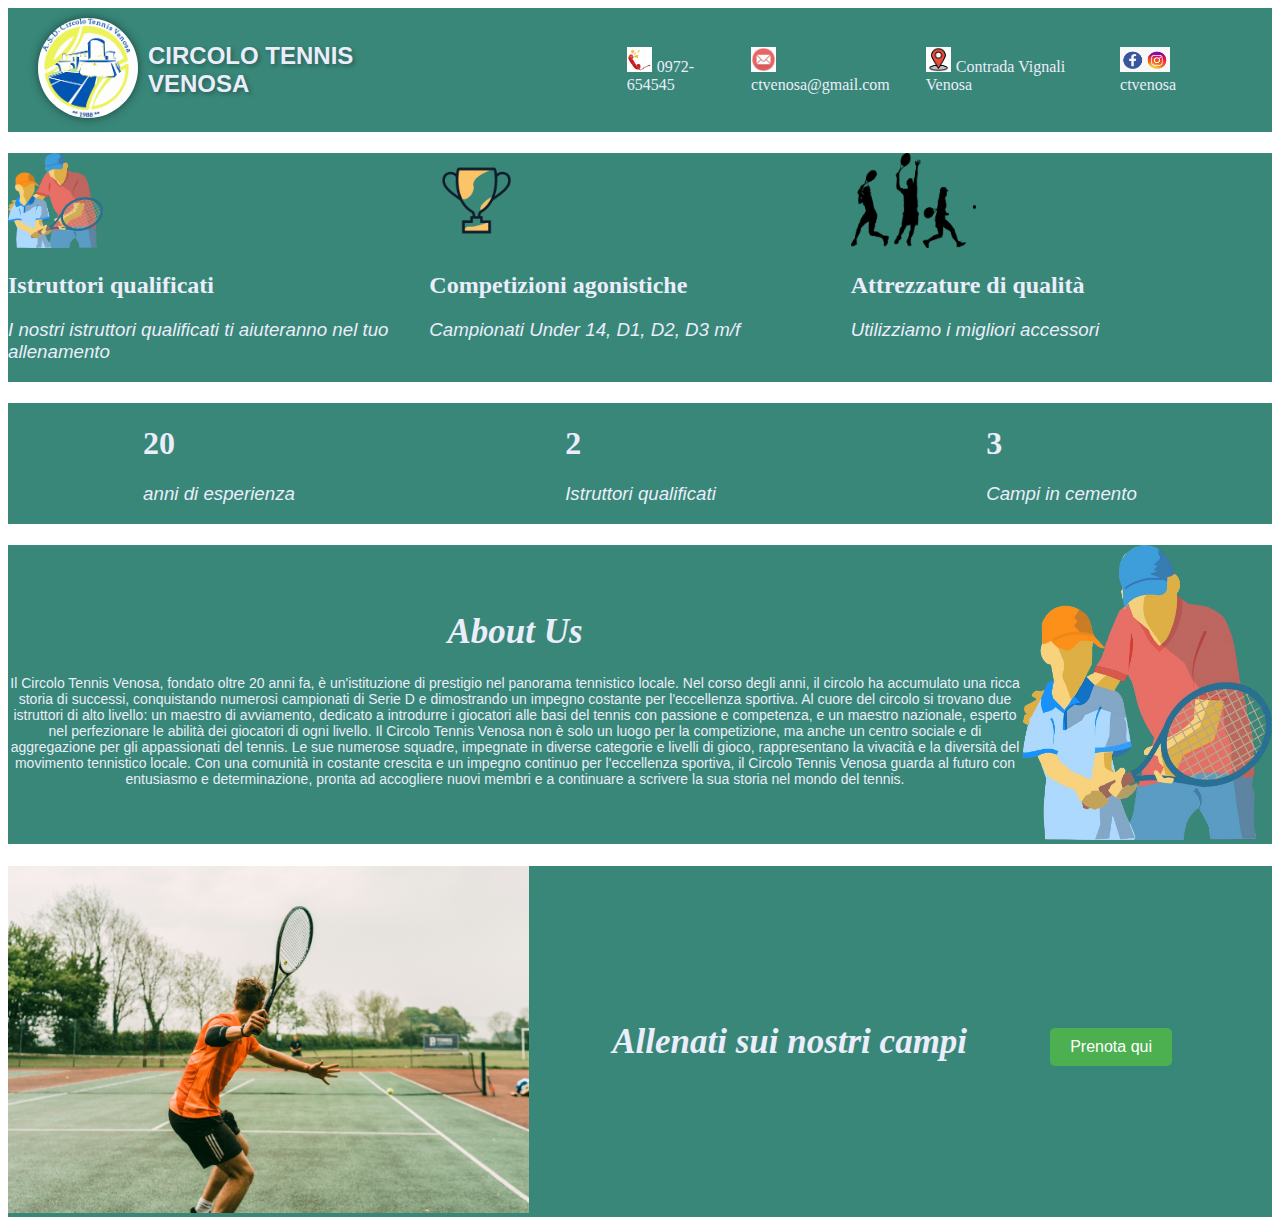
==== index.html @ 6511e9b0 "bozza sito ct venosa" ====
<!DOCTYPE html>
    <html lang="en">
    <head>
        <meta charset="UTF-8">
        <meta name="viewport" content="width=device-width, initial-scale=1.0">
        <title>CT VENOSA</title>
        <link rel="stylesheet" href="styles.css">
    </head>

    <body>
        <header>
            <div class="navbar">
                <div class="logo">
                    <img src="img/ctvenosa.png" alt="logo ct venosa" id="logoct">
                    </div>

                    <h1 id="htitle">CIRCOLO TENNIS VENOSA</h1>
                
                <nav class="menu">
                    <ul>
                        <li><img src="img/telefono.jpg" alt="logo cornetta" class="loghicomuni">0972-654545</li>
                        <li><img src="img/email.jpg" alt="email" class="loghicomuni">ctvenosa@gmail.com</li>
                        <li><img src="img/posizione.png" alt="posizione" class="loghicomuni">Contrada Vignali Venosa</li>
                        <li><img src="img/social.jpg" alt="social" id="social">ctvenosa</li>
                    </ul>
                </nav>
            </div>
        </header>

       <div class="blank">
        <h1></h1>
       </div>

        <main>

            <div class="section">
                <div class="image-wrapper">
                    <img src="img/coach.png" alt="Fitp" class="images-wrapper" id="istruttori">
                    <h2>Istruttori qualificati</h2>
                    <h3>I nostri istruttori qualificati ti aiuteranno nel tuo allenamento</h3>
                </div>
                <div class="image-wrapper" >
                    <img src="img/coppa.png" alt="Competizioni" class="images-wrapper"id="competizioni">
                    <h2>Competizioni agonistiche</h2>
                    <h3>Campionati Under 14, D1, D2, D3  m/f</h3>
                </div>
                <div class="image-wrapper" >
                    <img src="img/attr.png" alt="attrezzature" class="images-wrapper"id="attrezza">
                    <h2>Attrezzature di qualità</h2>
                    <h3>Utilizziamo i migliori accessori</h3>
                </div>
            </div>

            <div><h1></h1></div>

        <div class="section-two">
            <div class="experience">
            <h1>20</h1>
            <h3>anni di esperienza</h3>
        </div>
        <div class="istr">
            <h1>2</h1>
            <h3>Istruttori qualificati</h3>
        </div>
        <div class="court">
            <h1>3</h1>
            <h3>Campi in cemento</h3>
        </div>
    </div>

    <div><h1></h1></div>

    <div class="section-three">
        <div class="paragrafo">
            <h1>About Us</h1>
            
            <p>
                Il Circolo Tennis Venosa, fondato oltre 20 anni fa, è un'istituzione di prestigio nel panorama tennistico locale. Nel corso degli anni, il circolo ha accumulato una ricca storia di successi, conquistando numerosi campionati di Serie D e dimostrando un impegno costante per l'eccellenza sportiva.
                Al cuore del circolo si trovano due istruttori di alto livello: un maestro di avviamento, dedicato a introdurre i giocatori alle basi del tennis con passione e competenza, e un maestro nazionale, esperto nel perfezionare le abilità dei giocatori di ogni livello.
                Il Circolo Tennis Venosa non è solo un luogo per la competizione, ma anche un centro sociale e di aggregazione per gli appassionati del tennis. Le sue numerose squadre, impegnate in diverse categorie e livelli di gioco, rappresentano la vivacità e la diversità del movimento tennistico locale.
                Con una comunità in costante crescita e un impegno continuo per l'eccellenza sportiva, il Circolo Tennis Venosa guarda al futuro con entusiasmo e determinazione, pronta ad accogliere nuovi membri e a continuare a scrivere la sua storia nel mondo del tennis.
                
            </p>
        </div>
             
    <div class="cazzo">
            <img src="img/coach.png" alt="ew" id="we">
        </div>
     </div>

    

    <div><h1></h1></div>

    <div class="section-four">
        <div class="image-tennis-matches">
            <img src="img/chino-rocha-2FKTyJqfWX8-unsplash.jpg" alt="campo da tennis" class="image-section-four">
        </div>

        
        <div class="text-right-img">
            <h1>Allenati sui nostri campi</h1> 
        </div>

            <div class="btn-two">
                <button class="button">Prenota qui</button>
            
       </div>
    </div>
   
    

    </main>
        
    </body>
    </html>
---- styles.css ----
.titolo {
    background-color: rgb(56, 135, 121);
    margin-right: 10px; /* Aggiunge margine destro all'elemento */
    border-radius: 10px; /* Rende i bordi arrotondati */
    box-shadow: 0 0 20px rgba(0, 0, 0, 0.5); /* Aggiunge un'ombra più sfumata */
}

.ctvenosa{
    background-color: rgb(56, 135, 121);
    margin-right: 10px;
    padding: 25px;
    display: flex; /* Utilizza un layout flessibile per i suoi figli */
    align-items: center; /* Allinea i figli verticalmente al centro */
}

header {
    background-color: rgb(56, 135, 121);
    padding: 10px ; /* Spazio sopra e sotto all'intestazione */
}

#htitle {

    margin-right: 15%;
    font-family: "Helvetica Neue", Helvetica, Arial, sans-serif;
    color: #ebedfa; /* Colore del testo */
    font-size: 24px; /* Dimensione del testo */
    text-shadow: 2px 2px 4px rgba(0, 0, 0, 0.3);
    
}

.logo img {
    height: 50px; /* Imposta l'altezza del logo */
    margin-right: 25%; /* Aggiunge margine destro all'immagine */
}


.lista{
    background-color: rgb(56, 135, 121);
    padding: 25px;
    
}

#logoct {
    border-radius: 50%; /* Rende l'immagine circolare */
    height: 100px;
    width: 100px;
    margin-right: 10px; /* Aggiunge margine destro all'immagine */
    box-shadow: 0 0 10px rgba(0, 0, 0, 0.5); /* Aggiunge un'ombra sfumata */
}


.navbar {
    display: flex;
    justify-content: space-between; /* Distribuisce gli elementi uniformemente lungo la riga */
    align-items: center; /* Centra verticalmente gli elementi */
    padding: 0 20px; /* Spazio laterale della navbar */
}

.menu ul {
    list-style-type: none; /* Rimuove i punti elenco */
    margin: 0; /* Rimuove il margine */
    padding: 0; /* Rimuove il padding */
    display: flex;
}

.menu ul li {
    margin-right: 15px; /* Spazio tra ciascuna voce di menu */
    color: #ebedfa; /* Colore del testo */

}



.loghicomuni {
    width: 25px;
    height: 25px;
    margin-right: 5px; /* Aggiungi spazio tra l'icona e il testo */
}



#social{
    width: 50px;
    height: 25px;
    margin-right: 7px;

}


.section{
    display: flex;
    justify-content: space-around;
    background-color: rgb(56, 135, 121);

}

body{
    font-family: 'Lucida Sans';
    color: #ebedfa; /* Colore del testo */

}


h3{
    font-family:'Trebuchet MS', 'Lucida Sans Unicode', 'Lucida Grande', 'Lucida Sans', Arial, sans-serif;
    font-style: oblique;
    font-weight: 20;
    

}




.image-wrapper{
    flex: 1;
    flex-direction: column;
    align-items: center;
    
}

.images-wrapper{
    width: 95px;
}

.section-two{
    display: flex;
    justify-content: space-around;
    background-color: rgb(56, 135, 121);
}

.section-three {
    display: flex;
    align-items: center; /* Allinea gli elementi al centro lungo l'asse trasversale */
    background-color: rgb(56, 135, 121);
}

#log{
    width: 250px;
    border-radius: 15%;
}

.section-three .paragrafo h1{
    font-size: 35px;
    font-family: 'Trebuchet MS';
    color: #ebedfa; /* Colore del testo */
    font-style: oblique;
}

.section-three .paragrafo p{
    font-size: 14px;
    text-align: center;
    font-family:'Trebuchet MS', 'Lucida Sans Unicode', 'Lucida Grande', 'Lucida Sans', Arial, sans-serif;
}

.btn{
    display: flex;
}

.button{
    background-color: #4CAF50; /* Colore di sfondo */
    border: none; /* Rimuove il bordo predefinito */
    border-radius: 5px; /* Bordi arrotondati */
    color: white; /* Colore del testo */
    padding: 10px 20px; /* Spaziatura interna */
    text-align: center; /* Allineamento del testo */
    text-decoration: none; /* Rimuove il sottolineato predefinito */
    display: inline-block; /* Mostra come blocco inline */
    font-size: 16px; /* Dimensione del testo */
    cursor: pointer; /* Cambia il cursore al passaggio del mouse */
    transition: background-color 0.3s ease; /* Effetto di transizione */
}

.button:hover{
    background-color: #45a049; /* Cambia il colore di sfondo al passaggio del mouse */
}

#istruttori{

    height: 95px;
    width: 95px;
   
}

#attrezza{
    height: 95px;
    width: 125px;
}

.section-four {
    display: flex;
    align-items: center;
    justify-content: space-around;
    margin-top: 20px;
    background-color: rgb(56, 135, 121);

}

.section-four .text-right-img{

    flex-direction: column; /* Imposta il layout dei figli in colonna */
}


.image-tennis-matches {
    flex: 1;
    text-align: center;
}

.image-section-four {
    width: 100%;
    height: auto;
}

.text-right-img {
    flex: 1;
    text-align: center;
}

.text-right-img h1 {
    text-align: center;
    font-size: 35px;
    font-family: 'Trebuchet MS';
    color: #ebedfa; /* Colore del testo */
    font-style: oblique;
}

.btn-two{
    display: flex;
    margin-top: 10px;
    margin-right: 100px;
}

.cazzo #we{

    height: 295px;
    width: 250px;
    align-items: center;
}

.paragrafo h1{
    text-align: center;
}
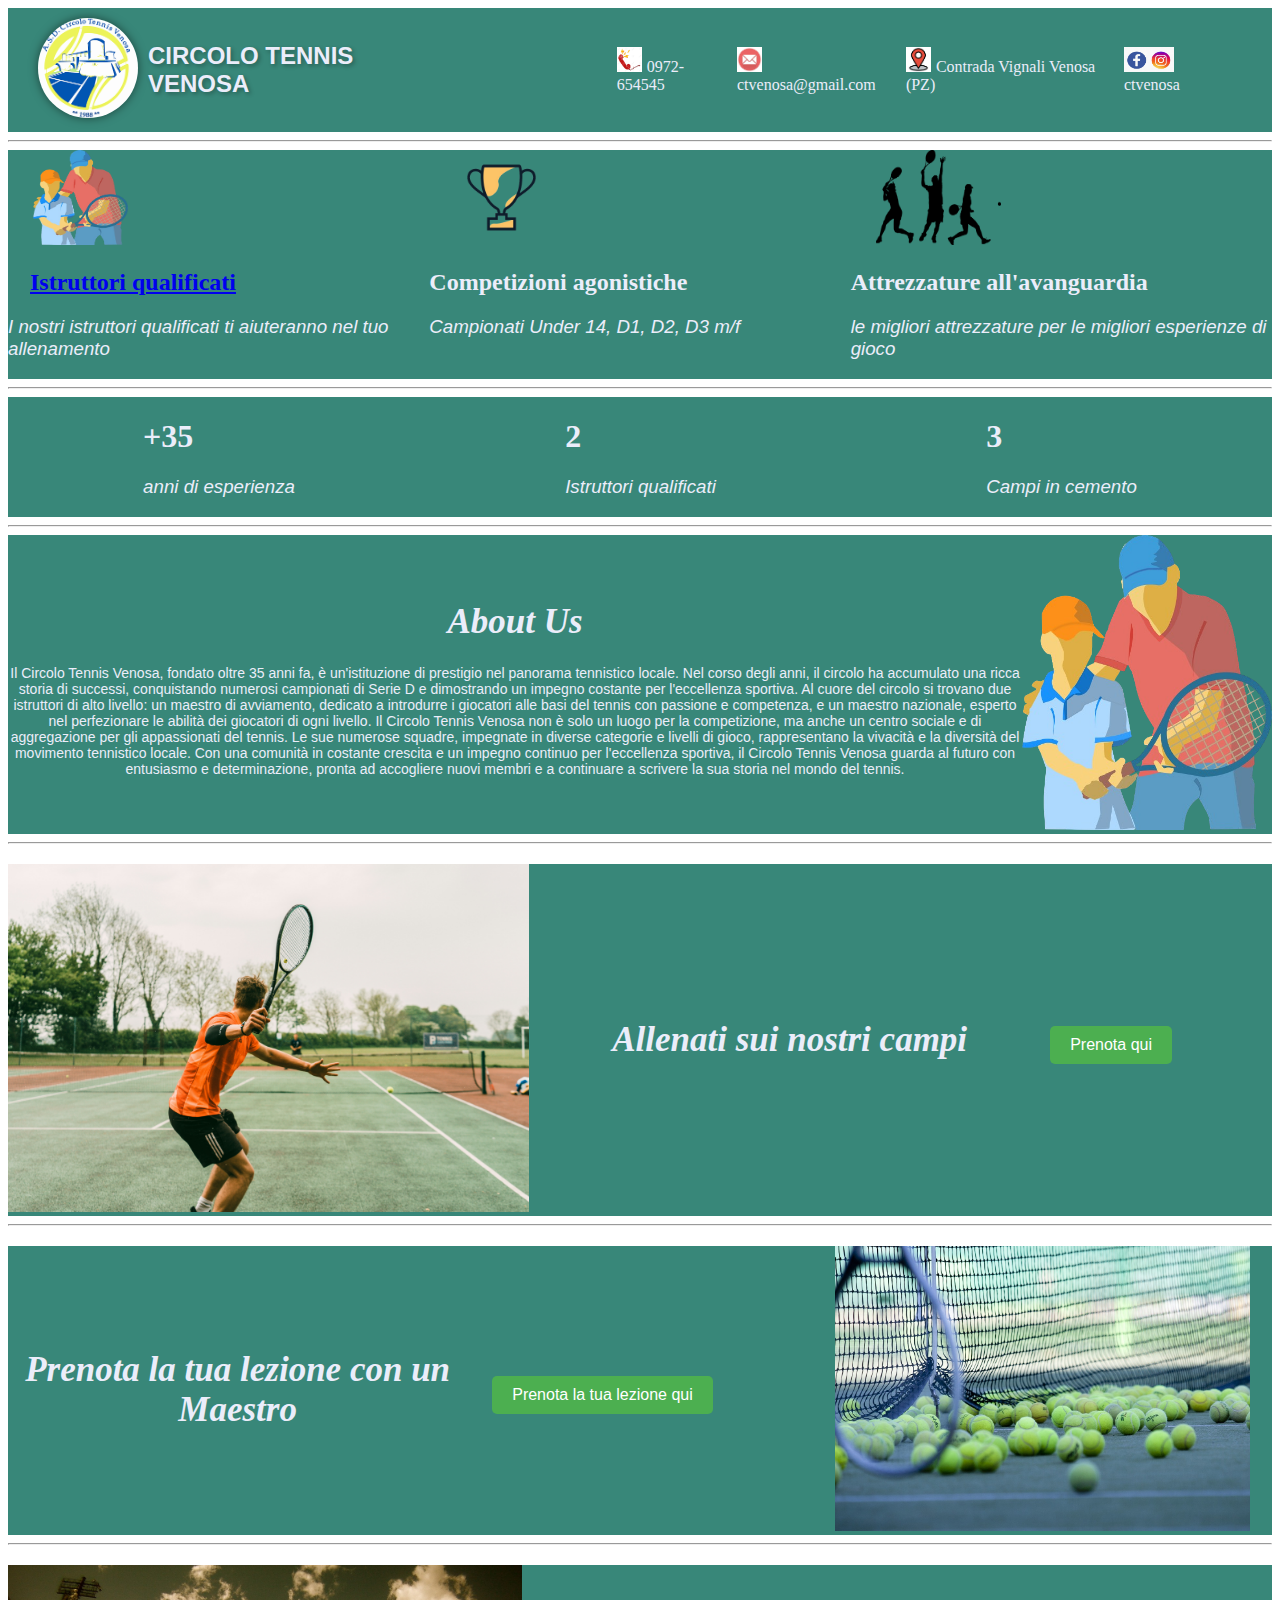
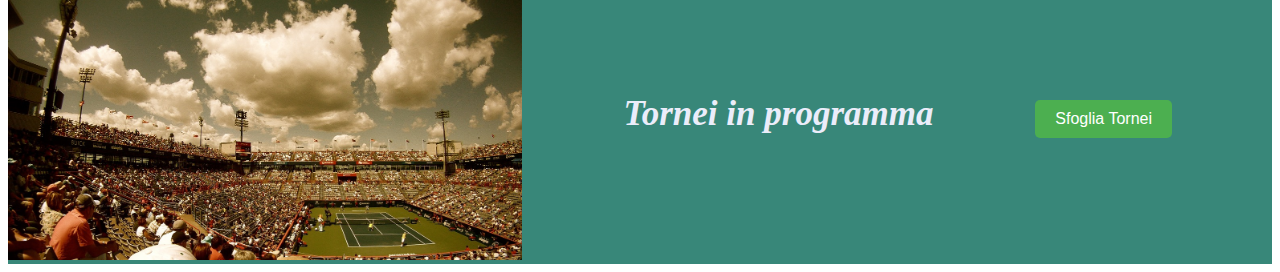
==== commit f5aff45c: "update, 2 new section created ( prenota, tornei)" ====
--- a/index.html
+++ b/index.html
@@ -20,42 +20,40 @@
                     <ul>
                         <li><img src="img/telefono.jpg" alt="logo cornetta" class="loghicomuni">0972-654545</li>
                         <li><img src="img/email.jpg" alt="email" class="loghicomuni">ctvenosa@gmail.com</li>
-                        <li><img src="img/posizione.png" alt="posizione" class="loghicomuni">Contrada Vignali Venosa</li>
+                        <li><img src="img/posizione.png" alt="posizione" class="loghicomuni">Contrada Vignali Venosa (PZ)</li>
                         <li><img src="img/social.jpg" alt="social" id="social">ctvenosa</li>
                     </ul>
                 </nav>
             </div>
         </header>
 
-       <div class="blank">
-        <h1></h1>
-       </div>
+        <hr class="divider">
 
         <main>
 
             <div class="section">
                 <div class="image-wrapper">
                     <img src="img/coach.png" alt="Fitp" class="images-wrapper" id="istruttori">
-                    <h2>Istruttori qualificati</h2>
+                    <h2 id="ist"><a href="Istruttori.html">Istruttori qualificati</a></h2>
                     <h3>I nostri istruttori qualificati ti aiuteranno nel tuo allenamento</h3>
                 </div>
                 <div class="image-wrapper" >
                     <img src="img/coppa.png" alt="Competizioni" class="images-wrapper"id="competizioni">
-                    <h2>Competizioni agonistiche</h2>
+                    <h2 id="comp">Competizioni agonistiche</h2>
                     <h3>Campionati Under 14, D1, D2, D3  m/f</h3>
                 </div>
                 <div class="image-wrapper" >
                     <img src="img/attr.png" alt="attrezzature" class="images-wrapper"id="attrezza">
-                    <h2>Attrezzature di qualità</h2>
-                    <h3>Utilizziamo i migliori accessori</h3>
+                    <h2>Attrezzature all'avanguardia</h2>
+                    <h3>le migliori attrezzature per le migliori esperienze di gioco</h3>
                 </div>
             </div>
 
-            <div><h1></h1></div>
+            <hr class="divider">
 
         <div class="section-two">
             <div class="experience">
-            <h1>20</h1>
+            <h1>+35</h1>
             <h3>anni di esperienza</h3>
         </div>
         <div class="istr">
@@ -68,14 +66,14 @@
         </div>
     </div>
 
-    <div><h1></h1></div>
+    <hr class="divider">
 
     <div class="section-three">
         <div class="paragrafo">
             <h1>About Us</h1>
             
             <p>
-                Il Circolo Tennis Venosa, fondato oltre 20 anni fa, è un'istituzione di prestigio nel panorama tennistico locale. Nel corso degli anni, il circolo ha accumulato una ricca storia di successi, conquistando numerosi campionati di Serie D e dimostrando un impegno costante per l'eccellenza sportiva.
+                Il Circolo Tennis Venosa, fondato oltre 35 anni fa, è un'istituzione di prestigio nel panorama tennistico locale. Nel corso degli anni, il circolo ha accumulato una ricca storia di successi, conquistando numerosi campionati di Serie D e dimostrando un impegno costante per l'eccellenza sportiva.
                 Al cuore del circolo si trovano due istruttori di alto livello: un maestro di avviamento, dedicato a introdurre i giocatori alle basi del tennis con passione e competenza, e un maestro nazionale, esperto nel perfezionare le abilità dei giocatori di ogni livello.
                 Il Circolo Tennis Venosa non è solo un luogo per la competizione, ma anche un centro sociale e di aggregazione per gli appassionati del tennis. Le sue numerose squadre, impegnate in diverse categorie e livelli di gioco, rappresentano la vivacità e la diversità del movimento tennistico locale.
                 Con una comunità in costante crescita e un impegno continuo per l'eccellenza sportiva, il Circolo Tennis Venosa guarda al futuro con entusiasmo e determinazione, pronta ad accogliere nuovi membri e a continuare a scrivere la sua storia nel mondo del tennis.
@@ -88,9 +86,7 @@
         </div>
      </div>
 
-    
-
-    <div><h1></h1></div>
+     <hr class="divider">
 
     <div class="section-four">
         <div class="image-tennis-matches">
@@ -104,11 +100,43 @@
 
             <div class="btn-two">
                 <button class="button">Prenota qui</button>
-            
-       </div>
+            </div>
     </div>
    
-    
+    <hr class="divider">
+
+    <div class="section-four">
+
+        <div class="text-right-img">
+            <h1>Prenota la tua lezione con un Maestro</h1> 
+        </div>
+
+        <div class="btn-two" style="margin-left: 25px;">
+            <button class="button">Prenota la tua lezione qui</button>
+        </div>
+
+        <div class="image-tennis-matches">
+            <img src="img/tennis-2100437_1280.jpg" alt="campo da tennis" class="image-section-five">
+        </div>
+
+    </div>
+
+    <hr class="divider">
+
+    <div class="section-four">
+        <div class="image-tennis-matches">
+            <img src="img/tennis-court-407017_1280.jpg" alt="campo da tennis" class="image-section-four">
+        </div>
+
+        
+        <div class="text-right-img">
+            <h1>Tornei in programma</h1> 
+        </div>
+
+            <div class="btn-two">
+                <button class="button">Sfoglia Tornei</button>
+            </div>
+    </div>
 
     </main>
         
--- a/styles.css
+++ b/styles.css
@@ -242,9 +242,34 @@
     text-align: center;
 }
 
-
-
-
-
-
-
+#istruttori{
+    margin-left: 25px;
+}
+
+#ist{
+
+    margin-left: 22px;
+}
+
+#competizioni{
+    margin-left: 25px;
+
+}
+
+#attrezza{
+    margin-left: 25px;
+
+}
+
+.image-section-five{
+    width: 415px;
+    height: 285px;
+    max-width: 100%;
+    
+}
+
+
+
+
+
+
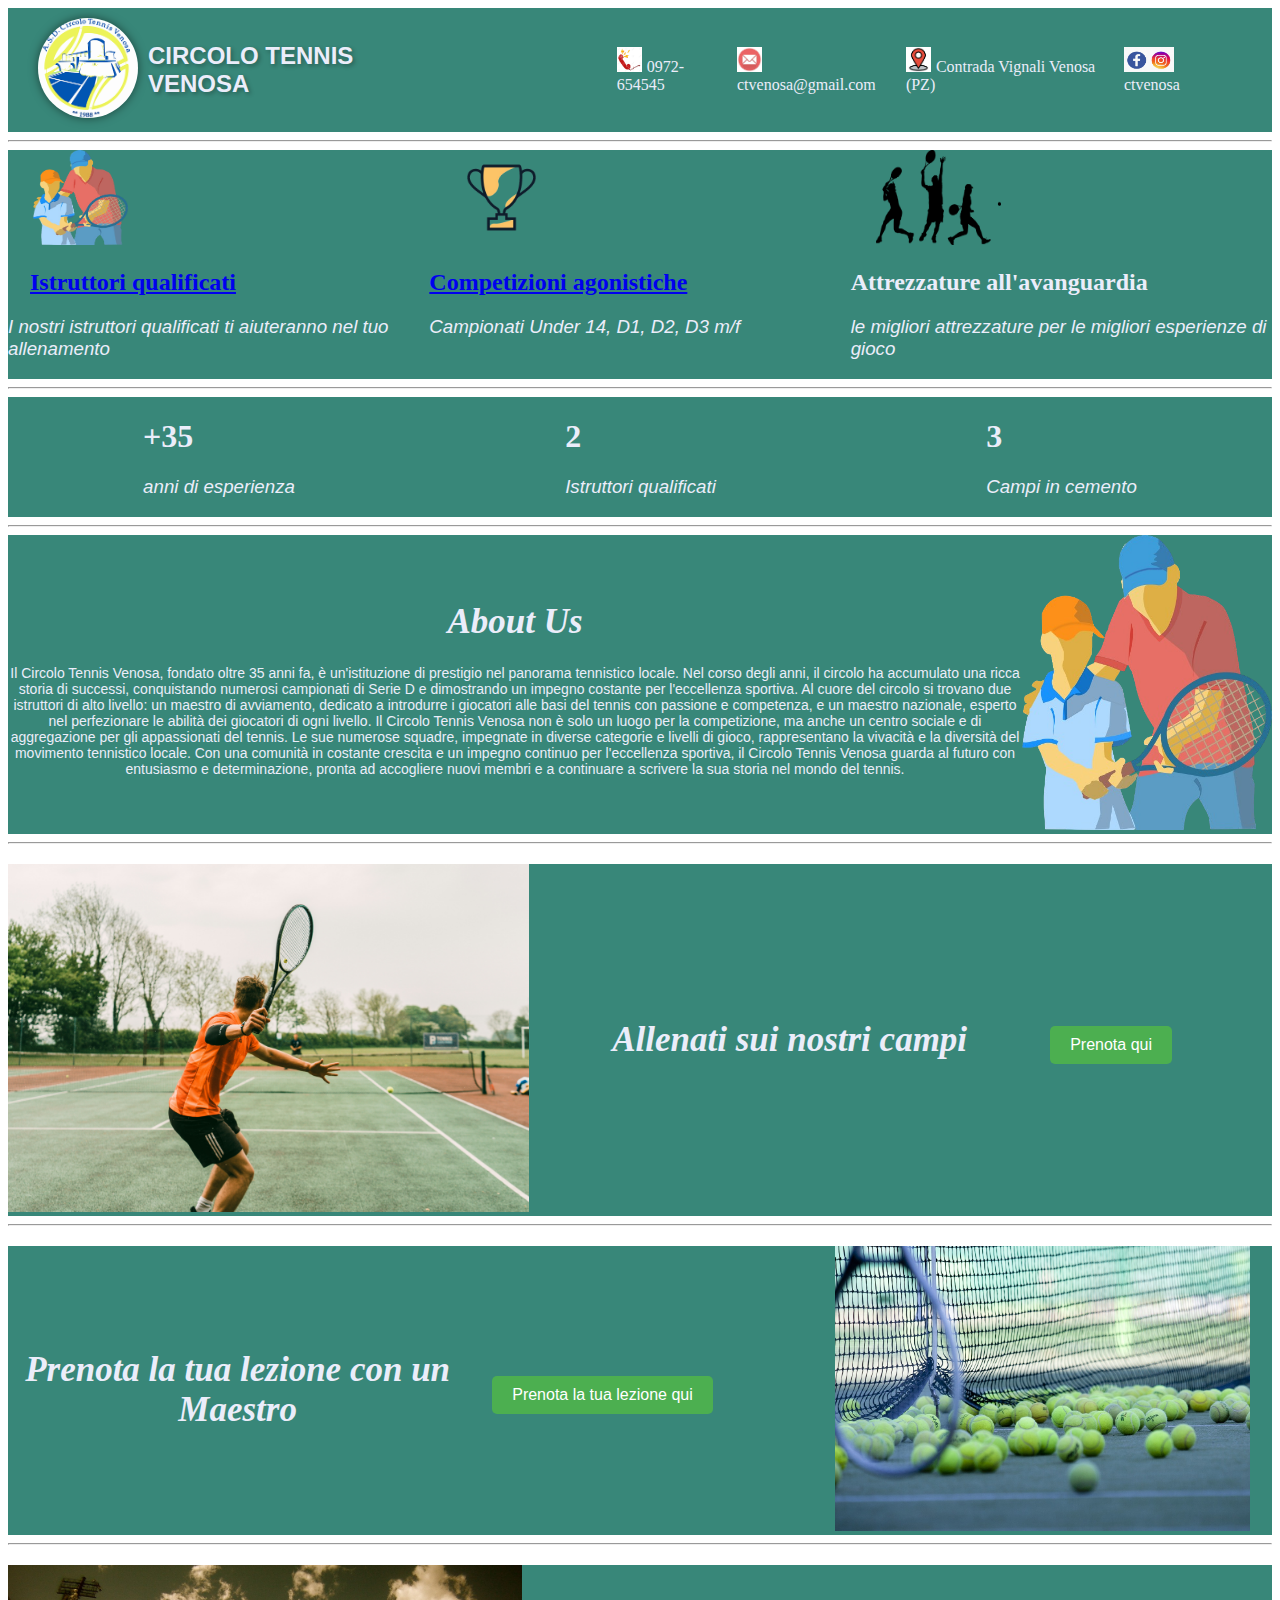
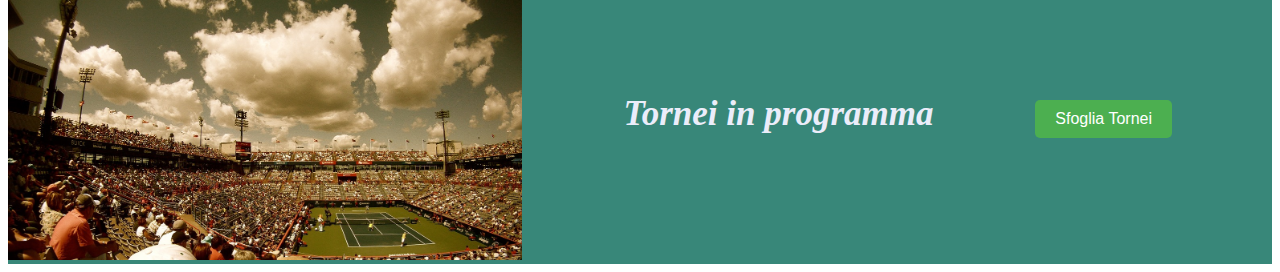
==== commit 0f70dad2: "little canges" ====
--- a/index.html
+++ b/index.html
@@ -39,7 +39,7 @@
                 </div>
                 <div class="image-wrapper" >
                     <img src="img/coppa.png" alt="Competizioni" class="images-wrapper"id="competizioni">
-                    <h2 id="comp">Competizioni agonistiche</h2>
+                    <h2 id="comp"><a href="Competizioni.html">Competizioni agonistiche</a></h2>
                     <h3>Campionati Under 14, D1, D2, D3  m/f</h3>
                 </div>
                 <div class="image-wrapper" >
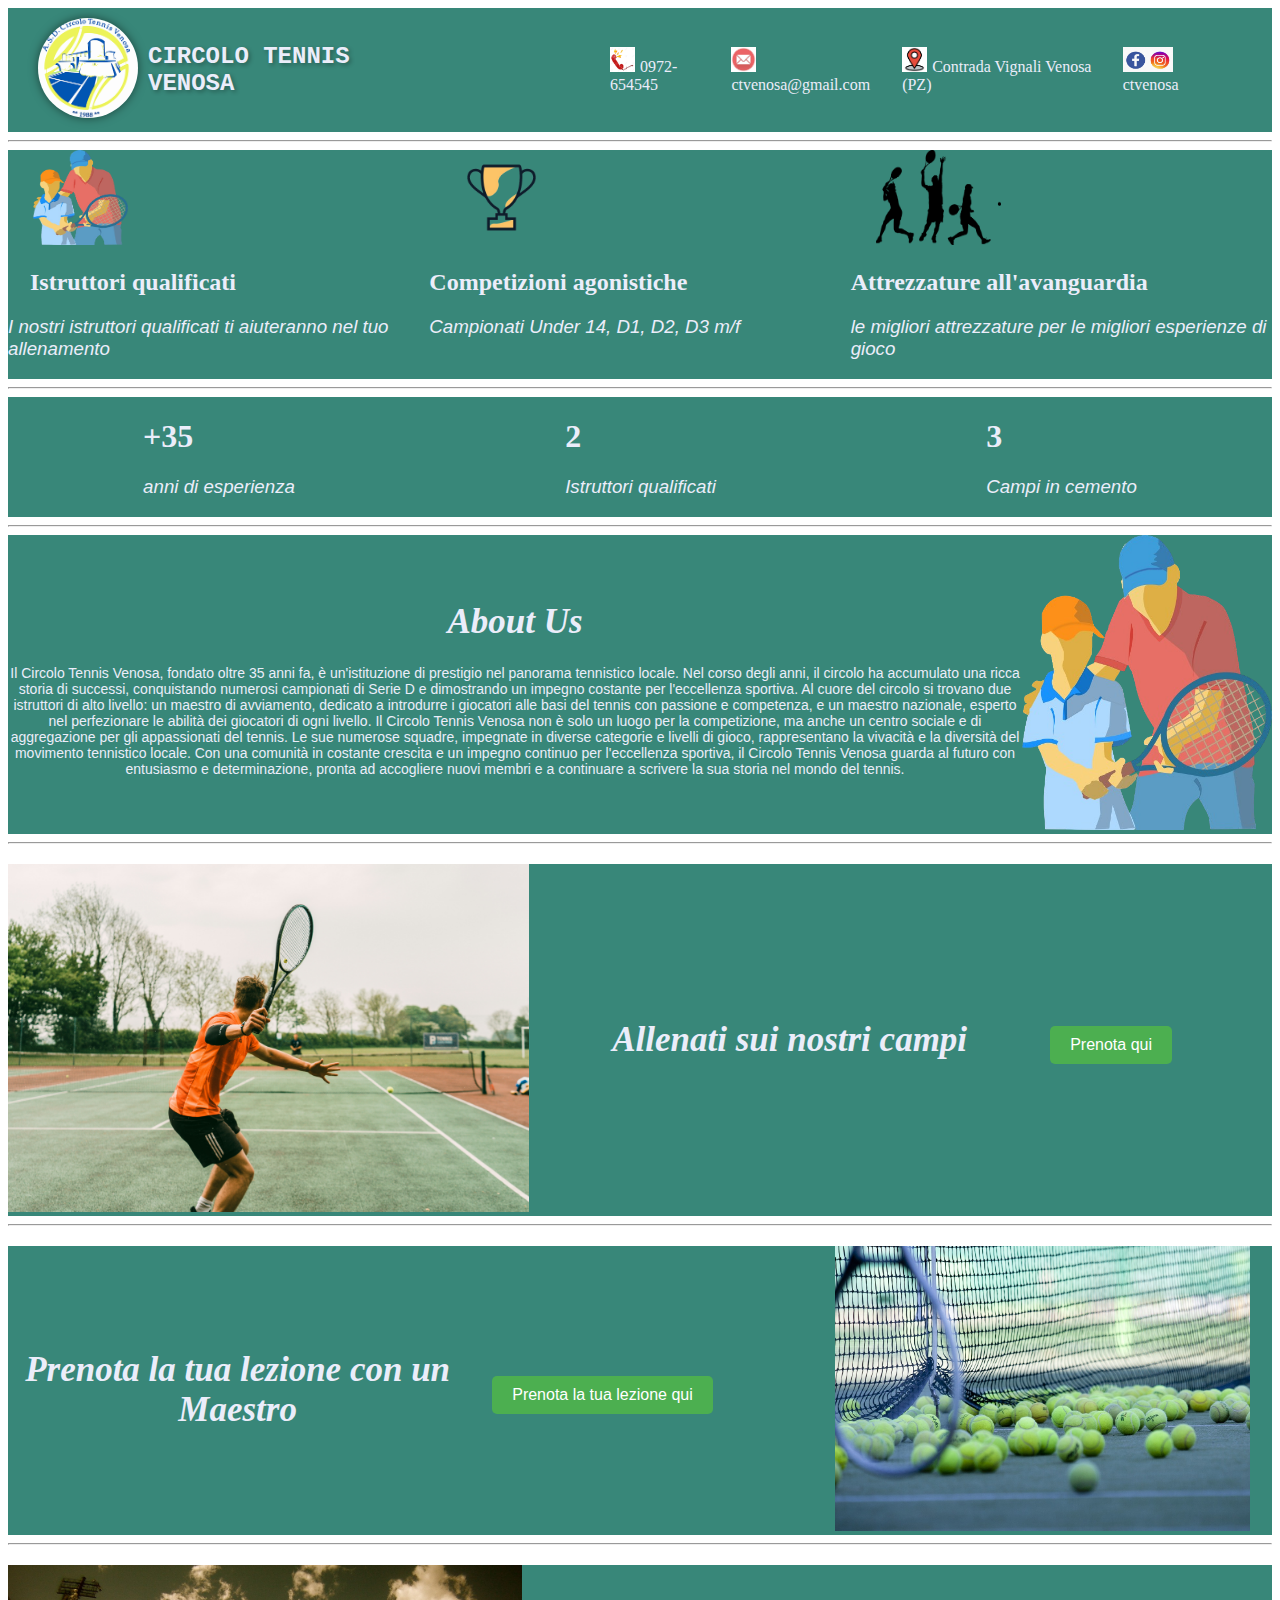
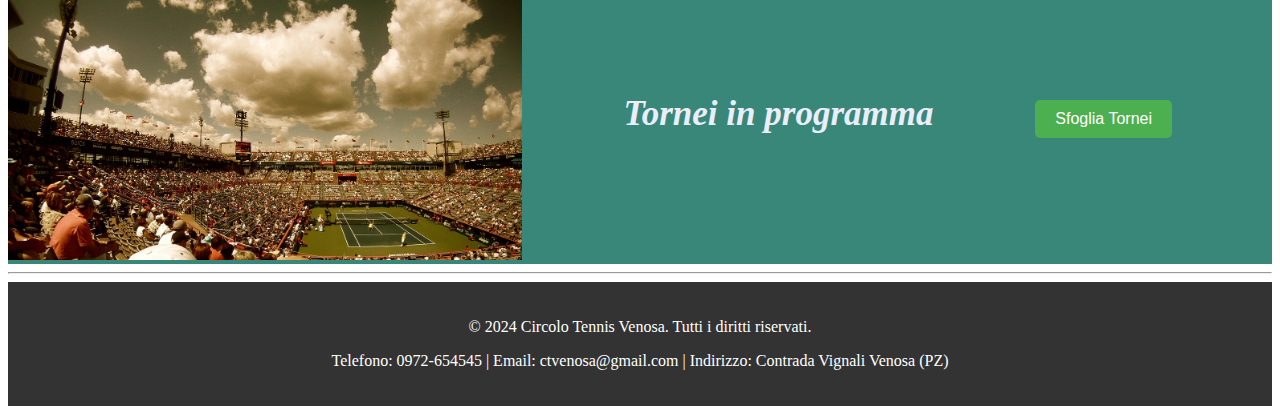
==== commit cf333185: "update Istruttori" ====
--- a/index.html
+++ b/index.html
@@ -14,7 +14,7 @@
                     <img src="img/ctvenosa.png" alt="logo ct venosa" id="logoct">
                     </div>
 
-                    <h1 id="htitle">CIRCOLO TENNIS VENOSA</h1>
+                    <h1 id="htitle"><a href="index.html">CIRCOLO TENNIS VENOSA</a></h1>
                 
                 <nav class="menu">
                     <ul>
@@ -99,7 +99,7 @@
         </div>
 
             <div class="btn-two">
-                <button class="button">Prenota qui</button>
+                <button class="button"><a href="https://ctvenosa.wansport.com/">Prenota qui</a></button>
             </div>
     </div>
    
@@ -139,6 +139,17 @@
     </div>
 
     </main>
-        
+    
     </body>
+
+    <hr class="divider">
+
+
+    <footer>
+        <div class="footer-content">
+            <!-- Contenuto del footer -->
+            <p>&copy; 2024 Circolo Tennis Venosa. Tutti i diritti riservati.</p>
+            <p>Telefono: 0972-654545 | Email: ctvenosa@gmail.com | Indirizzo: Contrada Vignali Venosa (PZ)</p>
+        </div>
+    </footer>
     </html>--- a/styles.css
+++ b/styles.css
@@ -21,7 +21,7 @@
 #htitle {
 
     margin-right: 15%;
-    font-family: "Helvetica Neue", Helvetica, Arial, sans-serif;
+    font-family: 'Courier New', Courier, monospace;
     color: #ebedfa; /* Colore del testo */
     font-size: 24px; /* Dimensione del testo */
     text-shadow: 2px 2px 4px rgba(0, 0, 0, 0.3);
@@ -268,8 +268,39 @@
     
 }
 
-
-
-
-
-
+a {
+    text-decoration: none; /* Rimuove il sottolineato */
+    color: inherit; /* Utilizza il colore del testo predefinito */
+}
+
+a:hover {
+    text-decoration: none; /* Rimuove il sottolineato al passaggio del mouse */
+}
+
+footer {
+    background-color: #333; /* Colore di sfondo del footer */
+    color: #fff; /* Colore del testo */
+    padding: 20px; /* Spazio interno */
+    text-align: center; /* Allineamento del testo al centro */
+}
+
+.footer-content {
+    max-width: 1200px; /* Larghezza massima del contenuto */
+    margin: 0 auto; /* Centra il contenuto */
+}
+
+.maestro {
+    display: grid;
+    grid-template-columns: 1fr 1fr; /* Due colonne con larghezza uguale */
+    grid-gap: 10px; /* Aggiunge spaziatura tra le colonne */
+    background-color: rgb(56, 135, 121);
+
+  }
+  
+  .left-div, .right-div {
+    padding: 10px; /* Aggiunge spaziatura interna */
+  }
+
+  .mae{
+    width:65%;
+  }
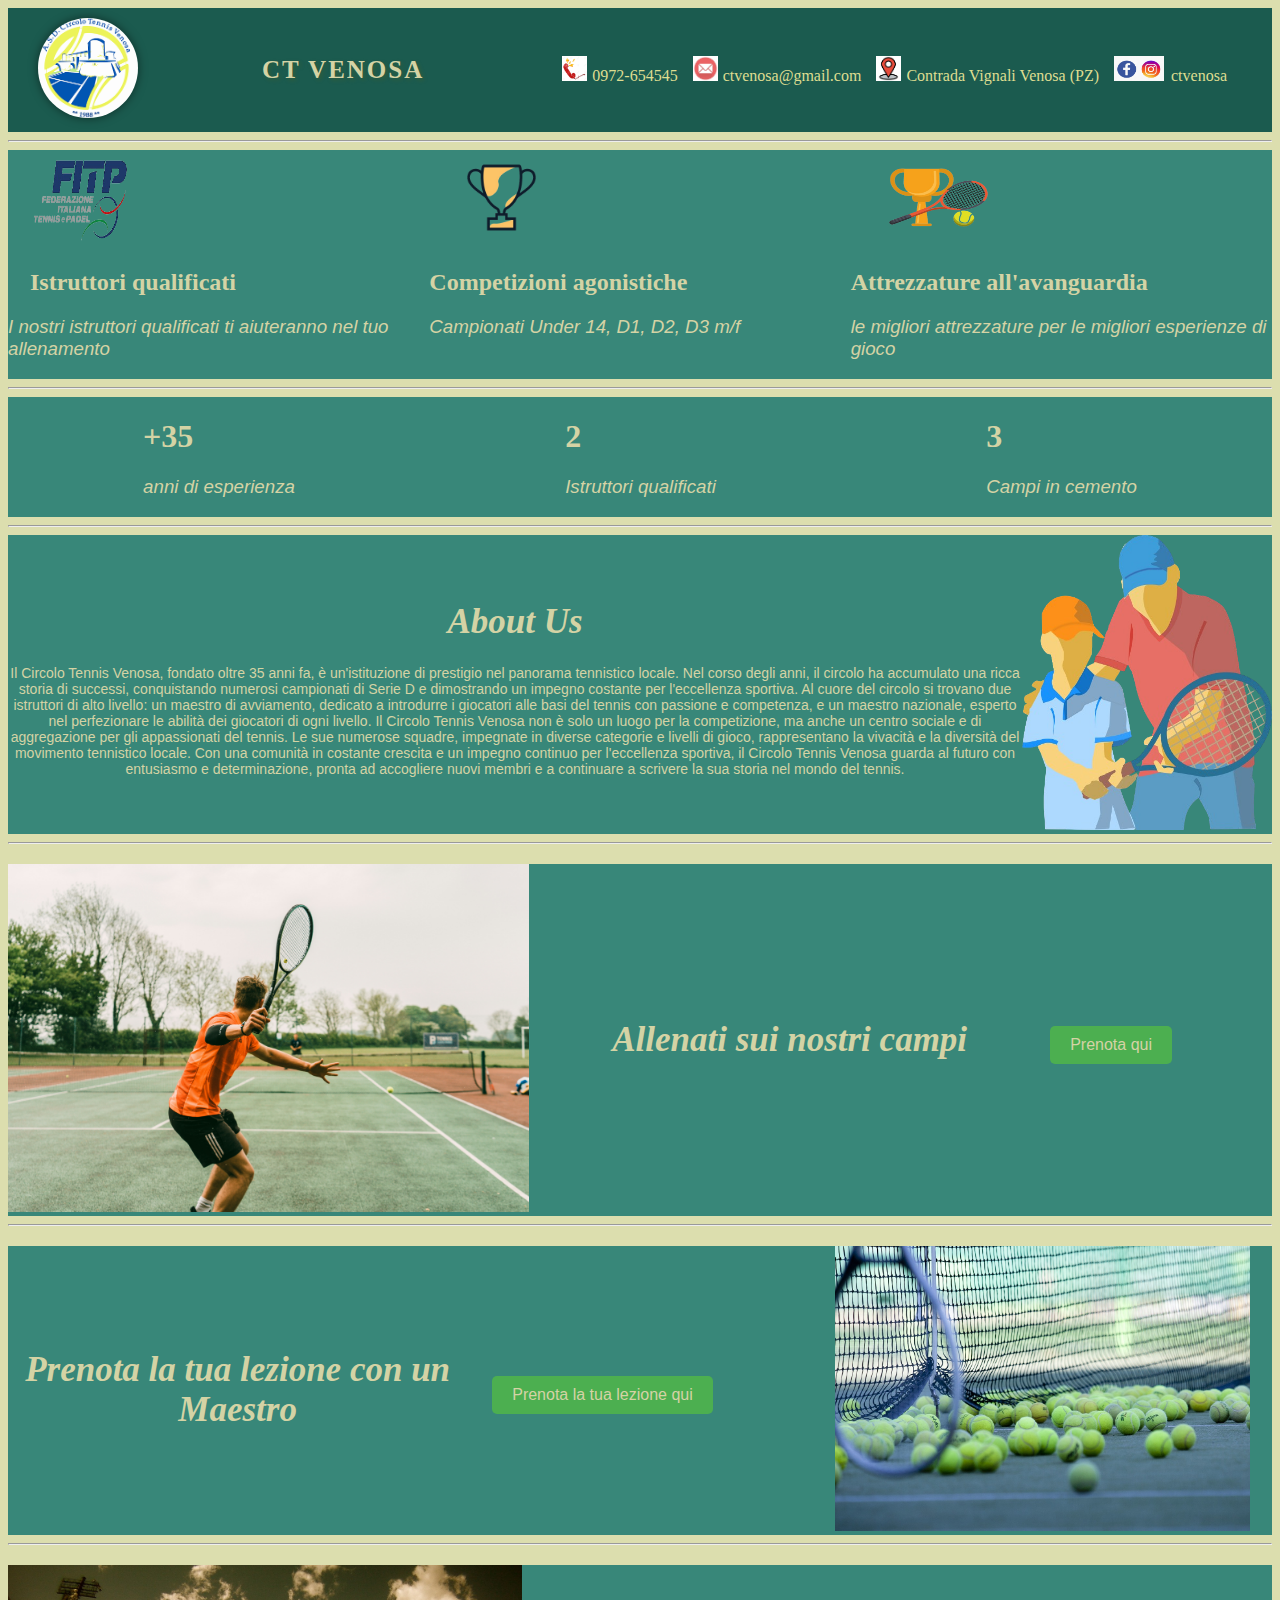
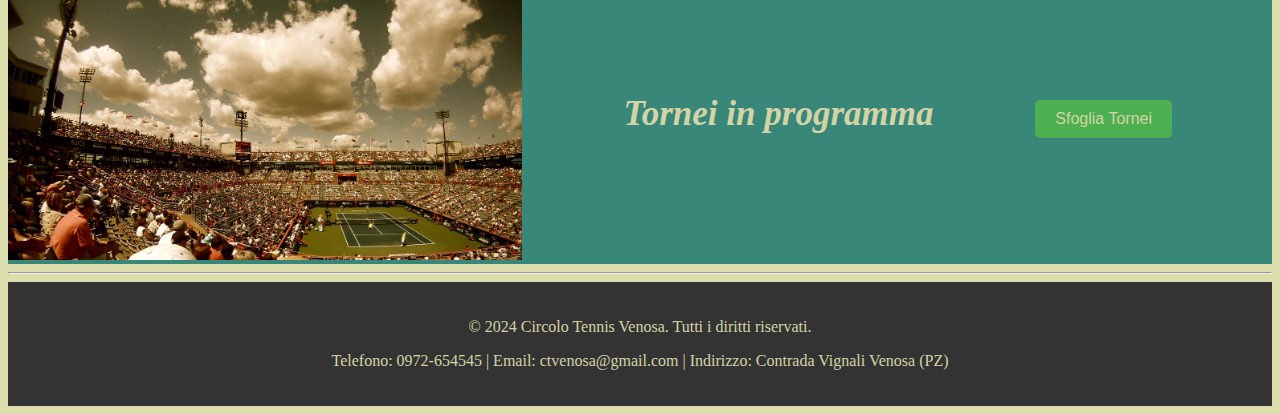
==== commit aec773ea: "new pages created" ====
--- a/index.html
+++ b/index.html
@@ -7,14 +7,14 @@
         <link rel="stylesheet" href="styles.css">
     </head>
 
-    <body>
+    <body id="competizionii">
         <header>
             <div class="navbar">
                 <div class="logo">
                     <img src="img/ctvenosa.png" alt="logo ct venosa" id="logoct">
                     </div>
 
-                    <h1 id="htitle"><a href="index.html">CIRCOLO TENNIS VENOSA</a></h1>
+                    <h1 id="htitle"><a href="index.html">CT VENOSA</a></h1>
                 
                 <nav class="menu">
                     <ul>
@@ -33,7 +33,7 @@
 
             <div class="section">
                 <div class="image-wrapper">
-                    <img src="img/coach.png" alt="Fitp" class="images-wrapper" id="istruttori">
+                    <img src="img/fitpp.png" alt="Fitp" class="images-wrapper" id="istruttori">
                     <h2 id="ist"><a href="Istruttori.html">Istruttori qualificati</a></h2>
                     <h3>I nostri istruttori qualificati ti aiuteranno nel tuo allenamento</h3>
                 </div>
@@ -43,7 +43,7 @@
                     <h3>Campionati Under 14, D1, D2, D3  m/f</h3>
                 </div>
                 <div class="image-wrapper" >
-                    <img src="img/attr.png" alt="attrezzature" class="images-wrapper"id="attrezza">
+                    <img src="img/pall-removebg-preview.png" alt="attrezzature" class="images-wrapper"id="attrezza">
                     <h2>Attrezzature all'avanguardia</h2>
                     <h3>le migliori attrezzature per le migliori esperienze di gioco</h3>
                 </div>
@@ -112,7 +112,7 @@
         </div>
 
         <div class="btn-two" style="margin-left: 25px;">
-            <button class="button">Prenota la tua lezione qui</button>
+            <button class="button"><a href="Istruttori.html">Prenota la tua lezione qui</a></button>
         </div>
 
         <div class="image-tennis-matches">
@@ -134,7 +134,7 @@
         </div>
 
             <div class="btn-two">
-                <button class="button">Sfoglia Tornei</button>
+                <button class="button"><a href="tornei"></a>Sfoglia Tornei</button>
             </div>
     </div>
 
--- a/styles.css
+++ b/styles.css
@@ -14,19 +14,22 @@
 }
 
 header {
-    background-color: rgb(56, 135, 121);
+    background-color: rgb(27, 91, 79);
     padding: 10px ; /* Spazio sopra e sotto all'intestazione */
 }
 
 #htitle {
 
-    margin-right: 15%;
-    font-family: 'Courier New', Courier, monospace;
-    color: #ebedfa; /* Colore del testo */
-    font-size: 24px; /* Dimensione del testo */
-    text-shadow: 2px 2px 4px rgba(0, 0, 0, 0.3);
-    
-}
+    margin-right: 2%;
+    font-family: 'PT Sans'; /* Utilizzo del font Pacifico */
+    font-size: 25px; /* Dimensione del carattere più grande */
+    color: #d4d3a5; /* Colore del testo scuro */
+    text-transform: uppercase; /* Maiuscolo */
+    letter-spacing: 2px; /* Spaziatura tra le lettere */
+    text-shadow: 2px 2px 4px rgba(105, 100, 7, 0.3); /* Ombra */
+}
+    
+
 
 .logo img {
     height: 50px; /* Imposta l'altezza del logo */
@@ -65,7 +68,7 @@
 
 .menu ul li {
     margin-right: 15px; /* Spazio tra ciascuna voce di menu */
-    color: #ebedfa; /* Colore del testo */
+    color: #dedd91; /* Colore del testo scuro */
 
 }
 
@@ -96,7 +99,7 @@
 
 body{
     font-family: 'Lucida Sans';
-    color: #ebedfa; /* Colore del testo */
+    color: #d4d3a5; /* Colore del testo scuro */
 
 }
 
@@ -133,6 +136,7 @@
     display: flex;
     align-items: center; /* Allinea gli elementi al centro lungo l'asse trasversale */
     background-color: rgb(56, 135, 121);
+    
 }
 
 #log{
@@ -143,7 +147,7 @@
 .section-three .paragrafo h1{
     font-size: 35px;
     font-family: 'Trebuchet MS';
-    color: #ebedfa; /* Colore del testo */
+    color: #d4d3a5; /* Colore del testo scuro */
     font-style: oblique;
 }
 
@@ -161,7 +165,7 @@
     background-color: #4CAF50; /* Colore di sfondo */
     border: none; /* Rimuove il bordo predefinito */
     border-radius: 5px; /* Bordi arrotondati */
-    color: white; /* Colore del testo */
+    color: #d4d3a5; /* Colore del testo scuro */
     padding: 10px 20px; /* Spaziatura interna */
     text-align: center; /* Allineamento del testo */
     text-decoration: none; /* Rimuove il sottolineato predefinito */
@@ -221,7 +225,7 @@
     text-align: center;
     font-size: 35px;
     font-family: 'Trebuchet MS';
-    color: #ebedfa; /* Colore del testo */
+    color: #d4d3a5; /* Colore del testo scuro */
     font-style: oblique;
 }
 
@@ -244,6 +248,8 @@
 
 #istruttori{
     margin-left: 25px;
+
+
 }
 
 #ist{
@@ -279,7 +285,7 @@
 
 footer {
     background-color: #333; /* Colore di sfondo del footer */
-    color: #fff; /* Colore del testo */
+    color: #d4d3a5; /* Colore del testo scuro */
     padding: 20px; /* Spazio interno */
     text-align: center; /* Allineamento del testo al centro */
 }
@@ -304,3 +310,54 @@
   .mae{
     width:65%;
   }
+
+  #duno{
+    display: flexbox;
+    background-color: rgb(19, 111, 111);
+    
+  }
+
+  .playerduno {
+    margin-right: 25%;
+  }
+
+  .playerduno ul{
+
+    list-style-type: none; /* Rimuove i punti elenco */
+ }
+
+ .section-button button {
+    background-color: #0e9087; /* Colore di sfondo */
+    color: #333; /* Colore del testo */
+    font-size: 20px; /* Dimensione del testo */
+    padding: 25px 50px; /* Spaziatura interna */
+    border-radius: 25px; /* Bordi arrotondati */
+    cursor: pointer; /* Cambia il cursore al passaggio */
+    text-decoration: none; /* Rimuove la sottolineatura del testo */
+    display: inline-block; /* Mostra il bottone come blocco */
+    transition: background-color 0.3s ease; /* Transizione fluida del colore di sfondo */
+}
+
+.section-button button:hover {
+    background-color: #48a897; /* Cambia colore di sfondo al passaggio del mouse */
+}
+    
+    
+.container {
+    display: flex; /* Utilizza il layout flexbox per posizionare gli elementi in linea */
+    align-items: center; /* Allinea verticalmente gli elementi al centro */
+    background-color: #106968;
+    cursor: pointer; /* Cambia il cursore al passaggio */
+
+    transition: background-color 0.3s ease;
+}
+
+.section-button,
+.image-tennis-matches {
+    flex: 1; /* Distribuisci lo spazio disponibile in modo equo tra i due elementi */
+}
+
+#competizionii{
+    background-color: #c9cd84a7;
+}
+
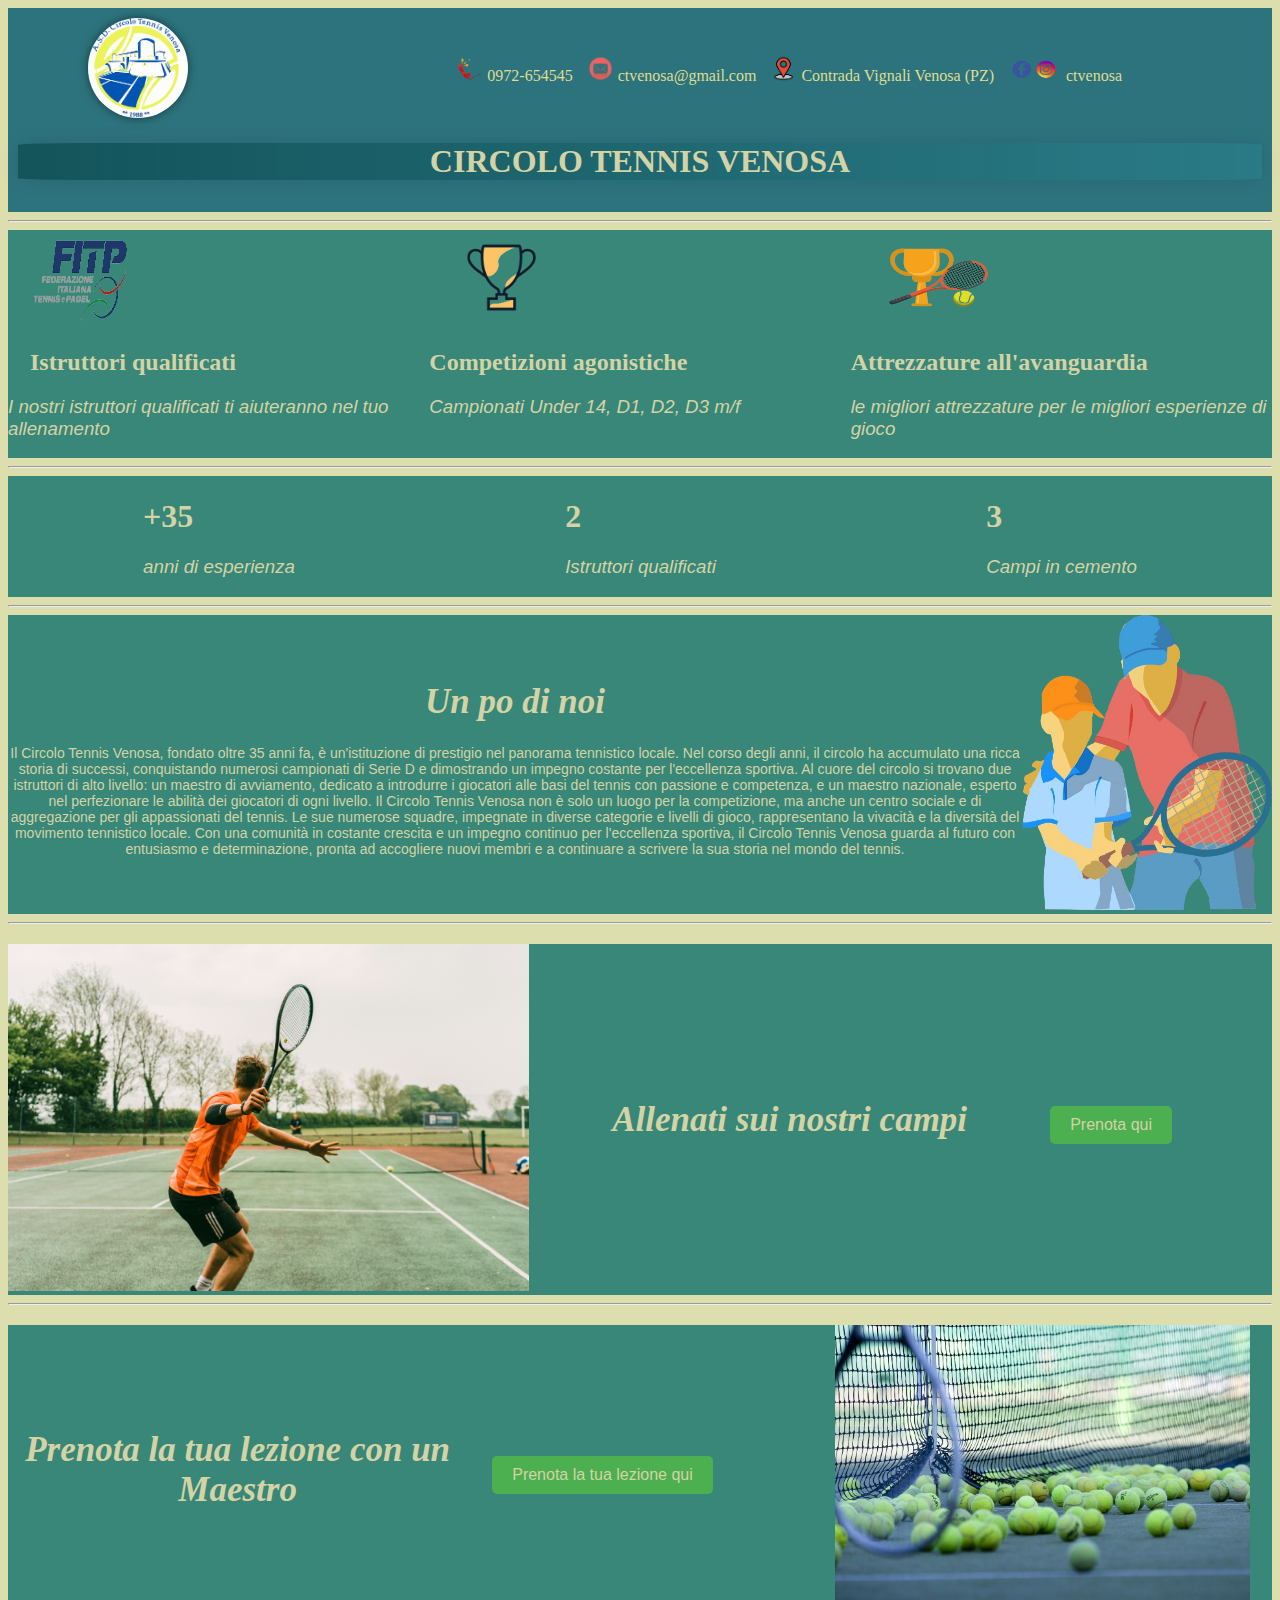
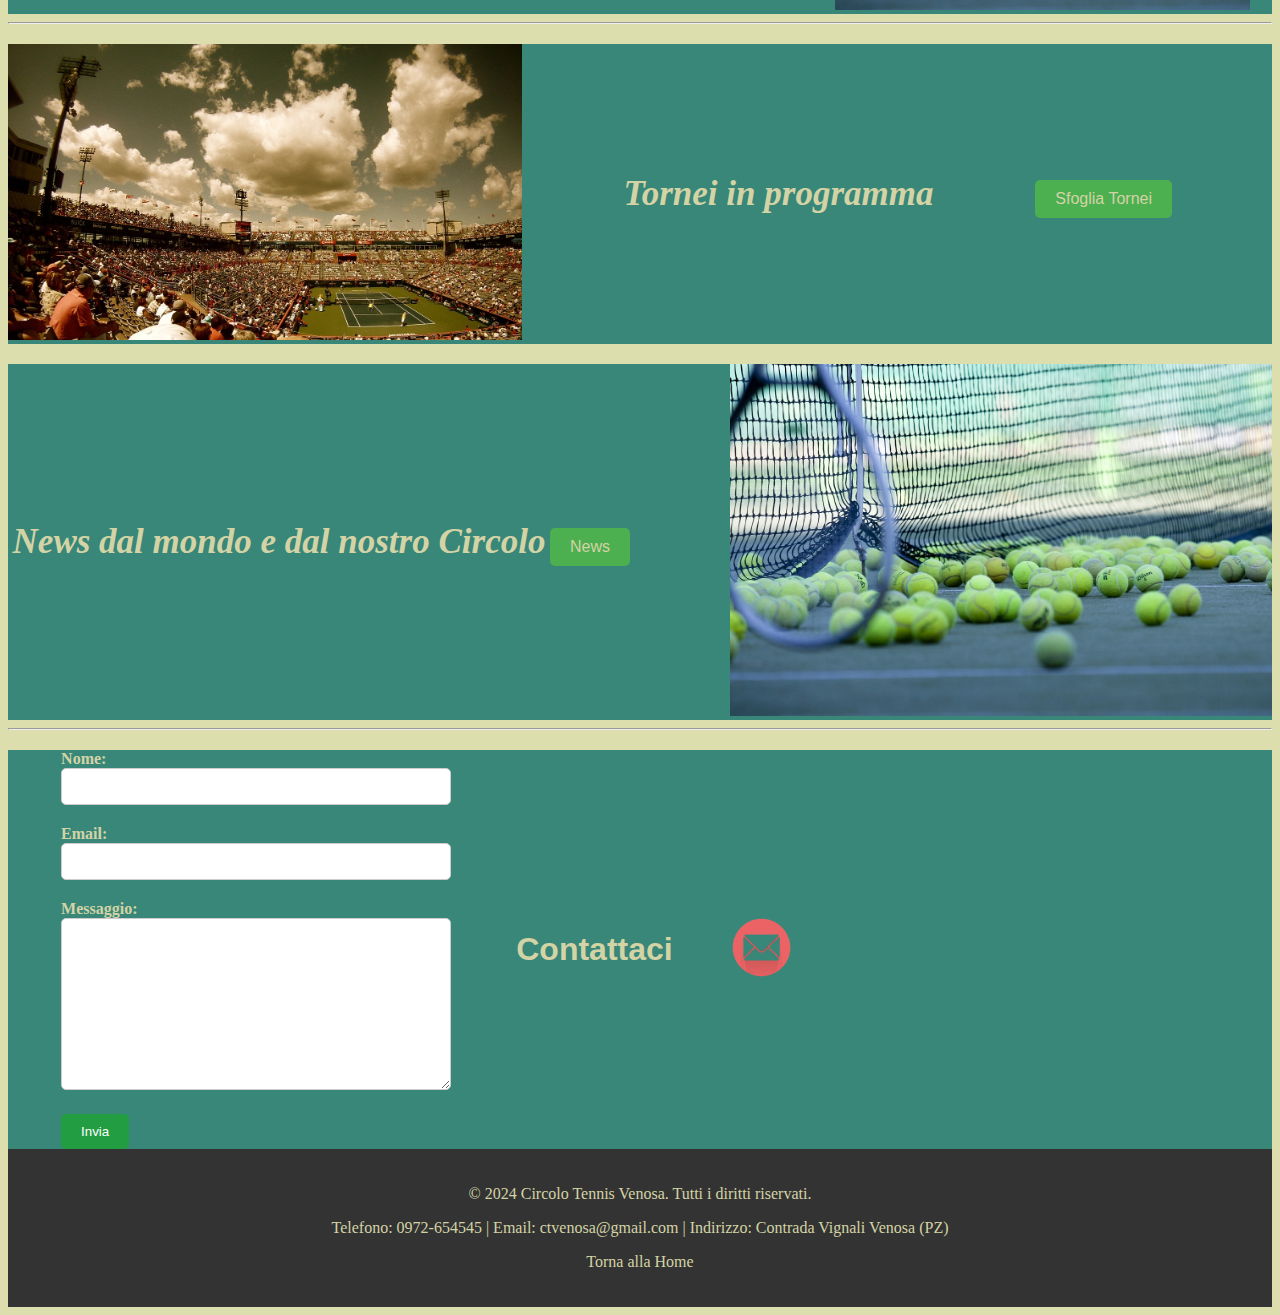
==== commit e4df5645: "Update project add form contact us" ====
--- a/index.html
+++ b/index.html
@@ -1,155 +1,224 @@
-    <!DOCTYPE html>
-    <html lang="en">
-    <head>
-        <meta charset="UTF-8">
-        <meta name="viewport" content="width=device-width, initial-scale=1.0">
-        <title>CT VENOSA</title>
-        <link rel="stylesheet" href="styles.css">
-    </head>
-
-    <body id="competizionii">
-        <header>
-            <div class="navbar">
-                <div class="logo">
-                    <img src="img/ctvenosa.png" alt="logo ct venosa" id="logoct">
-                    </div>
-
-                    <h1 id="htitle"><a href="index.html">CT VENOSA</a></h1>
-                
-                <nav class="menu">
-                    <ul>
-                        <li><img src="img/telefono.jpg" alt="logo cornetta" class="loghicomuni">0972-654545</li>
-                        <li><img src="img/email.jpg" alt="email" class="loghicomuni">ctvenosa@gmail.com</li>
-                        <li><img src="img/posizione.png" alt="posizione" class="loghicomuni">Contrada Vignali Venosa (PZ)</li>
-                        <li><img src="img/social.jpg" alt="social" id="social">ctvenosa</li>
-                    </ul>
-                </nav>
-            </div>
-        </header>
-
-        <hr class="divider">
-
-        <main>
-
-            <div class="section">
-                <div class="image-wrapper">
-                    <img src="img/fitpp.png" alt="Fitp" class="images-wrapper" id="istruttori">
-                    <h2 id="ist"><a href="Istruttori.html">Istruttori qualificati</a></h2>
-                    <h3>I nostri istruttori qualificati ti aiuteranno nel tuo allenamento</h3>
-                </div>
-                <div class="image-wrapper" >
-                    <img src="img/coppa.png" alt="Competizioni" class="images-wrapper"id="competizioni">
-                    <h2 id="comp"><a href="Competizioni.html">Competizioni agonistiche</a></h2>
-                    <h3>Campionati Under 14, D1, D2, D3  m/f</h3>
-                </div>
-                <div class="image-wrapper" >
-                    <img src="img/pall-removebg-preview.png" alt="attrezzature" class="images-wrapper"id="attrezza">
-                    <h2>Attrezzature all'avanguardia</h2>
-                    <h3>le migliori attrezzature per le migliori esperienze di gioco</h3>
-                </div>
-            </div>
-
-            <hr class="divider">
+<!DOCTYPE html>
+<html lang="en">
+
+<head>
+    <meta charset="UTF-8">
+    <meta name="viewport" content="width=device-width, initial-scale=1.0">
+    <title>CT VENOSA</title>
+    <link rel="stylesheet" href="styles.css">
+</head>
+
+<body id="competizionii">
+    <header>
+        <div class="navbar">
+            <div class="logo">
+                <img src="img/ctvenosa.png" alt="logo ct venosa" id="logoct">
+            </div>
+
+            <nav class="menu">
+                <ul>
+                    <li><img src="img/telefono-removebg-preview.png" alt="logo cornetta" class="loghicomuni">0972-654545
+                    </li>
+                    <li><img src="img/email-removebg-preview.png" alt="email" class="loghicomuni">ctvenosa@gmail.com
+                    </li>
+                    <li><img src="img/posizione-removebg-preview.png" alt="posizione" class="loghicomuni">Contrada
+                        Vignali Venosa (PZ)</li>
+                    <li><img src="img/social-removebg-preview.png" alt="social" id="social">ctvenosa</li>
+                </ul>
+            </nav>
+        </div>
+
+        <div class="ct">
+            <h1>CIRCOLO TENNIS VENOSA</h1>
+        </div>
+
+
+    </header>
+
+    <hr class="divider">
+
+    <main>
+
+        <div class="section">
+            <div class="image-wrapper">
+                <img src="img/fitpp.png" alt="Fitp" class="images-wrapper" id="istruttori">
+                <h2 id="ist"><a href="Istruttori.html">Istruttori qualificati</a></h2>
+                <h3>I nostri istruttori qualificati ti aiuteranno nel tuo allenamento</h3>
+            </div>
+            <div class="image-wrapper">
+                <img src="img/coppa.png" alt="Competizioni" class="images-wrapper" id="competizioni">
+                <h2 id="comp"><a href="Competizioni.html">Competizioni agonistiche</a></h2>
+                <h3>Campionati Under 14, D1, D2, D3 m/f</h3>
+            </div>
+            <div class="image-wrapper">
+                <img src="img/pall-removebg-preview.png" alt="attrezzature" class="images-wrapper" id="attrezza">
+                <h2>Attrezzature all'avanguardia</h2>
+                <h3>le migliori attrezzature per le migliori esperienze di gioco</h3>
+            </div>
+        </div>
+
+        <hr class="divider">
 
         <div class="section-two">
             <div class="experience">
-            <h1>+35</h1>
-            <h3>anni di esperienza</h3>
-        </div>
-        <div class="istr">
-            <h1>2</h1>
-            <h3>Istruttori qualificati</h3>
-        </div>
-        <div class="court">
-            <h1>3</h1>
-            <h3>Campi in cemento</h3>
-        </div>
-    </div>
-
-    <hr class="divider">
-
-    <div class="section-three">
-        <div class="paragrafo">
-            <h1>About Us</h1>
-            
-            <p>
-                Il Circolo Tennis Venosa, fondato oltre 35 anni fa, è un'istituzione di prestigio nel panorama tennistico locale. Nel corso degli anni, il circolo ha accumulato una ricca storia di successi, conquistando numerosi campionati di Serie D e dimostrando un impegno costante per l'eccellenza sportiva.
-                Al cuore del circolo si trovano due istruttori di alto livello: un maestro di avviamento, dedicato a introdurre i giocatori alle basi del tennis con passione e competenza, e un maestro nazionale, esperto nel perfezionare le abilità dei giocatori di ogni livello.
-                Il Circolo Tennis Venosa non è solo un luogo per la competizione, ma anche un centro sociale e di aggregazione per gli appassionati del tennis. Le sue numerose squadre, impegnate in diverse categorie e livelli di gioco, rappresentano la vivacità e la diversità del movimento tennistico locale.
-                Con una comunità in costante crescita e un impegno continuo per l'eccellenza sportiva, il Circolo Tennis Venosa guarda al futuro con entusiasmo e determinazione, pronta ad accogliere nuovi membri e a continuare a scrivere la sua storia nel mondo del tennis.
-                
-            </p>
-        </div>
-             
-    <div class="cazzo">
-            <img src="img/coach.png" alt="ew" id="we">
-        </div>
-     </div>
-
-     <hr class="divider">
-
-    <div class="section-four">
-        <div class="image-tennis-matches">
-            <img src="img/chino-rocha-2FKTyJqfWX8-unsplash.jpg" alt="campo da tennis" class="image-section-four">
-        </div>
-
-        
-        <div class="text-right-img">
-            <h1>Allenati sui nostri campi</h1> 
-        </div>
+                <h1>+35</h1>
+                <h3>anni di esperienza</h3>
+            </div>
+            <div class="istr">
+                <h1>2</h1>
+                <h3>Istruttori qualificati</h3>
+            </div>
+            <div class="court">
+                <h1>3</h1>
+                <h3>Campi in cemento</h3>
+            </div>
+        </div>
+
+        <hr class="divider">
+
+        <div class="section-three">
+            <div class="paragrafo">
+                <h1>Un po di noi</h1>
+
+                <p>
+                    Il Circolo Tennis Venosa, fondato oltre 35 anni fa, è un'istituzione di prestigio nel panorama
+                    tennistico locale. Nel corso degli anni, il circolo ha accumulato una ricca storia di successi,
+                    conquistando numerosi campionati di Serie D e dimostrando un impegno costante per l'eccellenza
+                    sportiva.
+                    Al cuore del circolo si trovano due istruttori di alto livello: un maestro di avviamento, dedicato a
+                    introdurre i giocatori alle basi del tennis con passione e competenza, e un maestro nazionale,
+                    esperto nel perfezionare le abilità dei giocatori di ogni livello.
+                    Il Circolo Tennis Venosa non è solo un luogo per la competizione, ma anche un centro sociale e di
+                    aggregazione per gli appassionati del tennis. Le sue numerose squadre, impegnate in diverse
+                    categorie e livelli di gioco, rappresentano la vivacità e la diversità del movimento tennistico
+                    locale.
+                    Con una comunità in costante crescita e un impegno continuo per l'eccellenza sportiva, il Circolo
+                    Tennis Venosa guarda al futuro con entusiasmo e determinazione, pronta ad accogliere nuovi membri e
+                    a continuare a scrivere la sua storia nel mondo del tennis.
+
+                </p>
+            </div>
+
+            <div class="cazzo">
+                <img src="img/coach.png" alt="ew" id="we">
+            </div>
+        </div>
+
+        <hr class="divider">
+
+        <div class="section-four">
+            <div class="image-tennis-matches">
+                <img src="img/chino-rocha-2FKTyJqfWX8-unsplash.jpg" alt="campo da tennis" class="image-section-four">
+            </div>
+
+
+            <div class="text-right-img">
+                <h1>Allenati sui nostri campi</h1>
+            </div>
 
             <div class="btn-two">
                 <button class="button"><a href="https://ctvenosa.wansport.com/">Prenota qui</a></button>
             </div>
-    </div>
-   
-    <hr class="divider">
-
-    <div class="section-four">
-
-        <div class="text-right-img">
-            <h1>Prenota la tua lezione con un Maestro</h1> 
-        </div>
-
-        <div class="btn-two" style="margin-left: 25px;">
-            <button class="button"><a href="Istruttori.html">Prenota la tua lezione qui</a></button>
-        </div>
-
-        <div class="image-tennis-matches">
-            <img src="img/tennis-2100437_1280.jpg" alt="campo da tennis" class="image-section-five">
-        </div>
-
-    </div>
-
-    <hr class="divider">
-
-    <div class="section-four">
-        <div class="image-tennis-matches">
-            <img src="img/tennis-court-407017_1280.jpg" alt="campo da tennis" class="image-section-four">
-        </div>
-
-        
-        <div class="text-right-img">
-            <h1>Tornei in programma</h1> 
-        </div>
+        </div>
+
+        <hr class="divider">
+
+        <div class="section-four">
+
+            <div class="text-right-img">
+                <h1>Prenota la tua lezione con un Maestro</h1>
+            </div>
+
+            <div class="btn-two" style="margin-left: 25px;">
+                <button class="button"><a href="Istruttori.html">Prenota la tua lezione qui</a></button>
+            </div>
+
+            <div class="image-tennis-matches">
+                <img src="img/tennis-2100437_1280.jpg" alt="campo da tennis" class="image-section-five">
+            </div>
+
+        </div>
+
+        <hr class="divider">
+
+        <div class="section-four">
+            <div class="image-tennis-matches">
+                <img src="img/tennis-court-407017_1280.jpg" alt="campo da tennis" class="image-section-four">
+            </div>
+
+
+            <div class="text-right-img">
+                <h1>Tornei in programma</h1>
+            </div>
 
             <div class="btn-two">
                 <button class="button"><a href="tornei"></a>Sfoglia Tornei</button>
             </div>
-    </div>
+        </div>
+
+
+        <div class="section-four">
+
+            <div class="text-right-img">
+                <h1>News dal mondo e dal nostro Circolo</h1>
+            </div>
+
+            <div class="btn-two">
+                <button class="button"><a href="news.html">News</a></button>
+            </div>
+
+            <div class="image-tennis-matches">
+                <img src="img/tennis-2100437_1280.jpg" alt="campo da tennis" class="image-section-four">
+            </div>
+
+        </div>
+
+
 
     </main>
-    
-    </body>
-
-    <hr class="divider">
-
-
-    <footer>
-        <div class="footer-content">
-            <!-- Contenuto del footer -->
-            <p>&copy; 2024 Circolo Tennis Venosa. Tutti i diritti riservati.</p>
-            <p>Telefono: 0972-654545 | Email: ctvenosa@gmail.com | Indirizzo: Contrada Vignali Venosa (PZ)</p>
-        </div>
-    </footer>
-    </html>+
+</body>
+
+<hr class="divider">
+
+<div class="section-four">
+    <div class="form">
+        <form id="contactForm">
+            <div class="form-group">
+                <label for="name">Nome:</label>
+                <input type="text" id="name" name="name" required>
+            </div>
+            <div class="form-group">
+                <label for="email">Email:</label>
+                <input type="email" id="email" name="email" required>
+            </div>
+            <div class="form-group">
+                <label for="message">Messaggio:</label>
+                <textarea id="message" name="message" required></textarea>
+            </div>
+            <button type="submit">Invia</button>
+        </form>
+    </div>
+
+    <div class="conta">
+        <h1 id="Contattaci">Contattaci</h1>
+    </div>
+
+    <div class="imgtel">
+        <img src="img/email-removebg-preview.png" alt="immagine email" id="em">
+    </div>
+
+</div>
+
+
+<footer>
+    <div class="footer-content">
+        <!-- Contenuto del footer -->
+        <p>&copy; 2024 Circolo Tennis Venosa. Tutti i diritti riservati.</p>
+        <p>Telefono: 0972-654545 | Email: ctvenosa@gmail.com | Indirizzo: Contrada Vignali Venosa (PZ)</p>
+        <p><a href="index.html">Torna alla Home</a></p>
+    </div>
+</footer>
+<script src="script.js"></script>
+
+</html>--- a/styles.css
+++ b/styles.css
@@ -1,74 +1,100 @@
 .titolo {
     background-color: rgb(56, 135, 121);
-    margin-right: 10px; /* Aggiunge margine destro all'elemento */
-    border-radius: 10px; /* Rende i bordi arrotondati */
-    box-shadow: 0 0 20px rgba(0, 0, 0, 0.5); /* Aggiunge un'ombra più sfumata */
-}
-
-.ctvenosa{
+    margin-right: 10px;
+    /* Aggiunge margine destro all'elemento */
+    border-radius: 10px;
+    /* Rende i bordi arrotondati */
+    box-shadow: 0 0 20px rgba(0, 0, 0, 0.5);
+    /* Aggiunge un'ombra più sfumata */
+}
+
+.ctvenosa {
     background-color: rgb(56, 135, 121);
     margin-right: 10px;
     padding: 25px;
-    display: flex; /* Utilizza un layout flessibile per i suoi figli */
-    align-items: center; /* Allinea i figli verticalmente al centro */
+    display: flex;
+    /* Utilizza un layout flessibile per i suoi figli */
+    align-items: center;
+    /* Allinea i figli verticalmente al centro */
 }
 
 header {
-    background-color: rgb(27, 91, 79);
-    padding: 10px ; /* Spazio sopra e sotto all'intestazione */
+    background-color: rgb(45, 115, 125);
+    padding: 10px;
+    /* Spazio sopra e sotto all'intestazione */
 }
 
 #htitle {
 
     margin-right: 2%;
-    font-family: 'PT Sans'; /* Utilizzo del font Pacifico */
-    font-size: 25px; /* Dimensione del carattere più grande */
-    color: #d4d3a5; /* Colore del testo scuro */
-    text-transform: uppercase; /* Maiuscolo */
-    letter-spacing: 2px; /* Spaziatura tra le lettere */
-    text-shadow: 2px 2px 4px rgba(105, 100, 7, 0.3); /* Ombra */
-}
-    
+    font-family: 'PT Sans';
+    /* Utilizzo del font Pacifico */
+    font-size: 25px;
+    /* Dimensione del carattere più grande */
+    color: #d4d3a5;
+    /* Colore del testo scuro */
+    text-transform: uppercase;
+    /* Maiuscolo */
+    letter-spacing: 2px;
+    /* Spaziatura tra le lettere */
+    text-shadow: 2px 2px 4px rgba(105, 100, 7, 0.3);
+    /* Ombra */
+}
+
 
 
 .logo img {
-    height: 50px; /* Imposta l'altezza del logo */
-    margin-right: 25%; /* Aggiunge margine destro all'immagine */
-}
-
-
-.lista{
+    height: 50px;
+    /* Imposta l'altezza del logo */
+    margin-right: 25%;
+    /* Aggiunge margine destro all'immagine */
+}
+
+
+.lista {
     background-color: rgb(56, 135, 121);
     padding: 25px;
-    
+
 }
 
 #logoct {
-    border-radius: 50%; /* Rende l'immagine circolare */
+    border-radius: 50%;
+    /* Rende l'immagine circolare */
     height: 100px;
     width: 100px;
-    margin-right: 10px; /* Aggiunge margine destro all'immagine */
-    box-shadow: 0 0 10px rgba(0, 0, 0, 0.5); /* Aggiunge un'ombra sfumata */
+    margin-left: 50px;
+    /* Aggiunge margine destro all'immagine */
+    box-shadow: 0 0 10px rgba(0, 0, 0, 0.5);
+    /* Aggiunge un'ombra sfumata */
 }
 
 
 .navbar {
     display: flex;
-    justify-content: space-between; /* Distribuisce gli elementi uniformemente lungo la riga */
-    align-items: center; /* Centra verticalmente gli elementi */
-    padding: 0 20px; /* Spazio laterale della navbar */
+    justify-content: space-between;
+    /* Distribuisce gli elementi uniformemente lungo la riga */
+    align-items: center;
+    /* Centra verticalmente gli elementi */
+    padding: 0 20px;
+    /* Spazio laterale della navbar */
 }
 
 .menu ul {
-    list-style-type: none; /* Rimuove i punti elenco */
-    margin: 0; /* Rimuove il margine */
-    padding: 0; /* Rimuove il padding */
-    display: flex;
+    list-style-type: none;
+    /* Rimuove i punti elenco */
+    margin: 0;
+    /* Rimuove il margine */
+    padding: 0;
+    /* Rimuove il padding */
+    display: flex;
+    margin-right: 105px;
 }
 
 .menu ul li {
-    margin-right: 15px; /* Spazio tra ciascuna voce di menu */
-    color: #dedd91; /* Colore del testo scuro */
+    margin-right: 15px;
+    /* Spazio tra ciascuna voce di menu */
+    color: #dedd91;
+    /* Colore del testo scuro */
 
 }
 
@@ -77,12 +103,13 @@
 .loghicomuni {
     width: 25px;
     height: 25px;
-    margin-right: 5px; /* Aggiungi spazio tra l'icona e il testo */
-}
-
-
-
-#social{
+    margin-right: 5px;
+    /* Aggiungi spazio tra l'icona e il testo */
+}
+
+
+
+#social {
     width: 50px;
     height: 25px;
     margin-right: 7px;
@@ -90,43 +117,44 @@
 }
 
 
-.section{
+.section {
     display: flex;
     justify-content: space-around;
     background-color: rgb(56, 135, 121);
 
 }
 
-body{
+body {
     font-family: 'Lucida Sans';
-    color: #d4d3a5; /* Colore del testo scuro */
-
-}
-
-
-h3{
-    font-family:'Trebuchet MS', 'Lucida Sans Unicode', 'Lucida Grande', 'Lucida Sans', Arial, sans-serif;
+    color: #d4d3a5;
+    /* Colore del testo scuro */
+
+}
+
+
+h3 {
+    font-family: 'Trebuchet MS', 'Lucida Sans Unicode', 'Lucida Grande', 'Lucida Sans', Arial, sans-serif;
     font-style: oblique;
     font-weight: 20;
-    
-
-}
-
-
-
-
-.image-wrapper{
+
+
+}
+
+
+
+
+.image-wrapper {
     flex: 1;
     flex-direction: column;
     align-items: center;
-    
-}
-
-.images-wrapper{
+
+}
+
+.images-wrapper {
     width: 95px;
 }
 
-.section-two{
+.section-two {
     display: flex;
     justify-content: space-around;
     background-color: rgb(56, 135, 121);
@@ -134,59 +162,73 @@
 
 .section-three {
     display: flex;
-    align-items: center; /* Allinea gli elementi al centro lungo l'asse trasversale */
-    background-color: rgb(56, 135, 121);
-    
-}
-
-#log{
+    align-items: center;
+    /* Allinea gli elementi al centro lungo l'asse trasversale */
+    background-color: rgb(56, 135, 121);
+
+}
+
+#log {
     width: 250px;
     border-radius: 15%;
 }
 
-.section-three .paragrafo h1{
+.section-three .paragrafo h1 {
     font-size: 35px;
     font-family: 'Trebuchet MS';
-    color: #d4d3a5; /* Colore del testo scuro */
+    color: #d4d3a5;
+    /* Colore del testo scuro */
     font-style: oblique;
 }
 
-.section-three .paragrafo p{
+.section-three .paragrafo p {
     font-size: 14px;
     text-align: center;
-    font-family:'Trebuchet MS', 'Lucida Sans Unicode', 'Lucida Grande', 'Lucida Sans', Arial, sans-serif;
-}
-
-.btn{
-    display: flex;
-}
-
-.button{
-    background-color: #4CAF50; /* Colore di sfondo */
-    border: none; /* Rimuove il bordo predefinito */
-    border-radius: 5px; /* Bordi arrotondati */
-    color: #d4d3a5; /* Colore del testo scuro */
-    padding: 10px 20px; /* Spaziatura interna */
-    text-align: center; /* Allineamento del testo */
-    text-decoration: none; /* Rimuove il sottolineato predefinito */
-    display: inline-block; /* Mostra come blocco inline */
-    font-size: 16px; /* Dimensione del testo */
-    cursor: pointer; /* Cambia il cursore al passaggio del mouse */
-    transition: background-color 0.3s ease; /* Effetto di transizione */
-}
-
-.button:hover{
-    background-color: #45a049; /* Cambia il colore di sfondo al passaggio del mouse */
-}
-
-#istruttori{
+    font-family: 'Trebuchet MS', 'Lucida Sans Unicode', 'Lucida Grande', 'Lucida Sans', Arial, sans-serif;
+}
+
+.btn {
+    display: flex;
+}
+
+.button {
+    background-color: #4CAF50;
+    /* Colore di sfondo */
+    border: none;
+    /* Rimuove il bordo predefinito */
+    border-radius: 5px;
+    /* Bordi arrotondati */
+    color: #d4d3a5;
+    /* Colore del testo scuro */
+    padding: 10px 20px;
+    /* Spaziatura interna */
+    text-align: center;
+    /* Allineamento del testo */
+    text-decoration: none;
+    /* Rimuove il sottolineato predefinito */
+    display: inline-block;
+    /* Mostra come blocco inline */
+    font-size: 16px;
+    /* Dimensione del testo */
+    cursor: pointer;
+    /* Cambia il cursore al passaggio del mouse */
+    transition: background-color 0.3s ease;
+    /* Effetto di transizione */
+}
+
+.button:hover {
+    background-color: #45a049;
+    /* Cambia il colore di sfondo al passaggio del mouse */
+}
+
+#istruttori {
 
     height: 95px;
     width: 95px;
-   
-}
-
-#attrezza{
+
+}
+
+#attrezza {
     height: 95px;
     width: 125px;
 }
@@ -200,9 +242,10 @@
 
 }
 
-.section-four .text-right-img{
-
-    flex-direction: column; /* Imposta il layout dei figli in colonna */
+.section-four .text-right-img {
+
+    flex-direction: column;
+    /* Imposta il layout dei figli in colonna */
 }
 
 
@@ -225,139 +268,247 @@
     text-align: center;
     font-size: 35px;
     font-family: 'Trebuchet MS';
-    color: #d4d3a5; /* Colore del testo scuro */
+    color: #d4d3a5;
+    /* Colore del testo scuro */
     font-style: oblique;
 }
 
-.btn-two{
+.btn-two {
     display: flex;
     margin-top: 10px;
     margin-right: 100px;
 }
 
-.cazzo #we{
+.cazzo #we {
 
     height: 295px;
     width: 250px;
     align-items: center;
 }
 
-.paragrafo h1{
-    text-align: center;
-}
-
-#istruttori{
+.paragrafo h1 {
+    text-align: center;
+}
+
+#istruttori {
     margin-left: 25px;
 
 
 }
 
-#ist{
+#ist {
 
     margin-left: 22px;
 }
 
-#competizioni{
+#competizioni {
     margin-left: 25px;
 
 }
 
-#attrezza{
+#attrezza {
     margin-left: 25px;
 
 }
 
-.image-section-five{
+.image-section-five {
     width: 415px;
     height: 285px;
     max-width: 100%;
-    
+
 }
 
 a {
-    text-decoration: none; /* Rimuove il sottolineato */
-    color: inherit; /* Utilizza il colore del testo predefinito */
+    text-decoration: none;
+    /* Rimuove il sottolineato */
+    color: inherit;
+    /* Utilizza il colore del testo predefinito */
 }
 
 a:hover {
-    text-decoration: none; /* Rimuove il sottolineato al passaggio del mouse */
+    text-decoration: none;
+    /* Rimuove il sottolineato al passaggio del mouse */
 }
 
 footer {
-    background-color: #333; /* Colore di sfondo del footer */
-    color: #d4d3a5; /* Colore del testo scuro */
-    padding: 20px; /* Spazio interno */
-    text-align: center; /* Allineamento del testo al centro */
+    background-color: #333;
+    /* Colore di sfondo del footer */
+    color: #d4d3a5;
+    /* Colore del testo scuro */
+    padding: 20px;
+    /* Spazio interno */
+    text-align: center;
+    /* Allineamento del testo al centro */
 }
 
 .footer-content {
-    max-width: 1200px; /* Larghezza massima del contenuto */
-    margin: 0 auto; /* Centra il contenuto */
+    max-width: 1200px;
+    /* Larghezza massima del contenuto */
+    margin: 0 auto;
+    /* Centra il contenuto */
 }
 
 .maestro {
     display: grid;
-    grid-template-columns: 1fr 1fr; /* Due colonne con larghezza uguale */
-    grid-gap: 10px; /* Aggiunge spaziatura tra le colonne */
-    background-color: rgb(56, 135, 121);
-
-  }
-  
-  .left-div, .right-div {
-    padding: 10px; /* Aggiunge spaziatura interna */
-  }
-
-  .mae{
-    width:65%;
-  }
-
-  #duno{
+    grid-template-columns: 1fr 1fr;
+    /* Due colonne con larghezza uguale */
+    grid-gap: 10px;
+    /* Aggiunge spaziatura tra le colonne */
+    background-color: rgb(56, 135, 121);
+
+}
+
+.left-div,
+.right-div {
+    padding: 10px;
+    /* Aggiunge spaziatura interna */
+}
+
+.mae {
+    width: 65%;
+}
+
+#duno {
     display: flexbox;
-    background-color: rgb(19, 111, 111);
-    
-  }
-
-  .playerduno {
+    background-color: rgb(25, 124, 124);
+
+}
+
+.playerduno {
     margin-right: 25%;
-  }
-
-  .playerduno ul{
-
-    list-style-type: none; /* Rimuove i punti elenco */
- }
-
- .section-button button {
-    background-color: #0e9087; /* Colore di sfondo */
-    color: #333; /* Colore del testo */
-    font-size: 20px; /* Dimensione del testo */
-    padding: 25px 50px; /* Spaziatura interna */
-    border-radius: 25px; /* Bordi arrotondati */
-    cursor: pointer; /* Cambia il cursore al passaggio */
-    text-decoration: none; /* Rimuove la sottolineatura del testo */
-    display: inline-block; /* Mostra il bottone come blocco */
-    transition: background-color 0.3s ease; /* Transizione fluida del colore di sfondo */
+}
+
+.playerduno ul {
+
+    list-style-type: none;
+    /* Rimuove i punti elenco */
+}
+
+.section-button button {
+    background-color: #0e9087;
+    /* Colore di sfondo */
+    color: #333;
+    /* Colore del testo */
+    font-size: 20px;
+    /* Dimensione del testo */
+    padding: 25px 50px;
+    /* Spaziatura interna */
+    border-radius: 25px;
+    /* Bordi arrotondati */
+    cursor: pointer;
+    /* Cambia il cursore al passaggio */
+    text-decoration: none;
+    /* Rimuove la sottolineatura del testo */
+    display: inline-block;
+    /* Mostra il bottone come blocco */
+    transition: background-color 0.3s ease;
+    /* Transizione fluida del colore di sfondo */
 }
 
 .section-button button:hover {
-    background-color: #48a897; /* Cambia colore di sfondo al passaggio del mouse */
-}
-    
-    
+    background-color: #48a897;
+    /* Cambia colore di sfondo al passaggio del mouse */
+}
+
+
 .container {
-    display: flex; /* Utilizza il layout flexbox per posizionare gli elementi in linea */
-    align-items: center; /* Allinea verticalmente gli elementi al centro */
+    display: flex;
+    /* Utilizza il layout flexbox per posizionare gli elementi in linea */
+    align-items: center;
+    /* Allinea verticalmente gli elementi al centro */
     background-color: #106968;
-    cursor: pointer; /* Cambia il cursore al passaggio */
+    cursor: pointer;
+    /* Cambia il cursore al passaggio */
 
     transition: background-color 0.3s ease;
 }
 
 .section-button,
 .image-tennis-matches {
-    flex: 1; /* Distribuisci lo spazio disponibile in modo equo tra i due elementi */
-}
-
-#competizionii{
+    flex: 1;
+    /* Distribuisci lo spazio disponibile in modo equo tra i due elementi */
+}
+
+#competizionii {
     background-color: #c9cd84a7;
 }
 
+.article {
+    background-color: #106968;
+}
+
+#squadra {
+    width: 500px;
+    height: 350px;
+    margin-left: 325px;
+
+}
+
+.mae {
+    width: 280px;
+    height: 299px;
+}
+
+.ct {
+    background-color: #27818d8e;
+    background-image: linear-gradient(to right, #14545b, transparent);
+    border-radius: 5%;
+    box-shadow: 0 0 20px rgba(23, 20, 20, 0.1);
+    /* Aggiungi un'ombra leggera intorno ai bordi */
+    text-align: center;
+    font-family: Georgia, 'Times New Roman', Times, serif;
+}
+
+/* Stili di base per il form */
+.form-group {
+    margin-bottom: 20px;
+}
+
+label {
+    display: block;
+    font-weight: bold;
+}
+
+input[type="text"],
+input[type="email"],
+textarea {
+    width: 185%;
+    padding: 10px;
+    border: 1px solid #ccc;
+    border-radius: 5px;
+}
+
+textarea {
+    height: 150px;
+    /* Altezza fissa per il campo di testo */
+}
+
+button[type="submit"] {
+    background-color: #229d41;
+    color: #fff;
+    padding: 10px 20px;
+    border: none;
+    border-radius: 5px;
+    cursor: pointer;
+}
+
+button[type="submit"]:hover {
+    background-color: #0e6b49;
+}
+
+.form {
+    margin-left: 25px;
+}
+
+.conta {
+    margin-left: 200px;
+    font-family: 'Gill Sans', 'Gill Sans MT', Calibri, 'Trebuchet MS', sans-serif;
+}
+
+.imgtel {
+    margin-right: 450px;
+}
+
+.imgtel #em {
+    width: 65px;
+}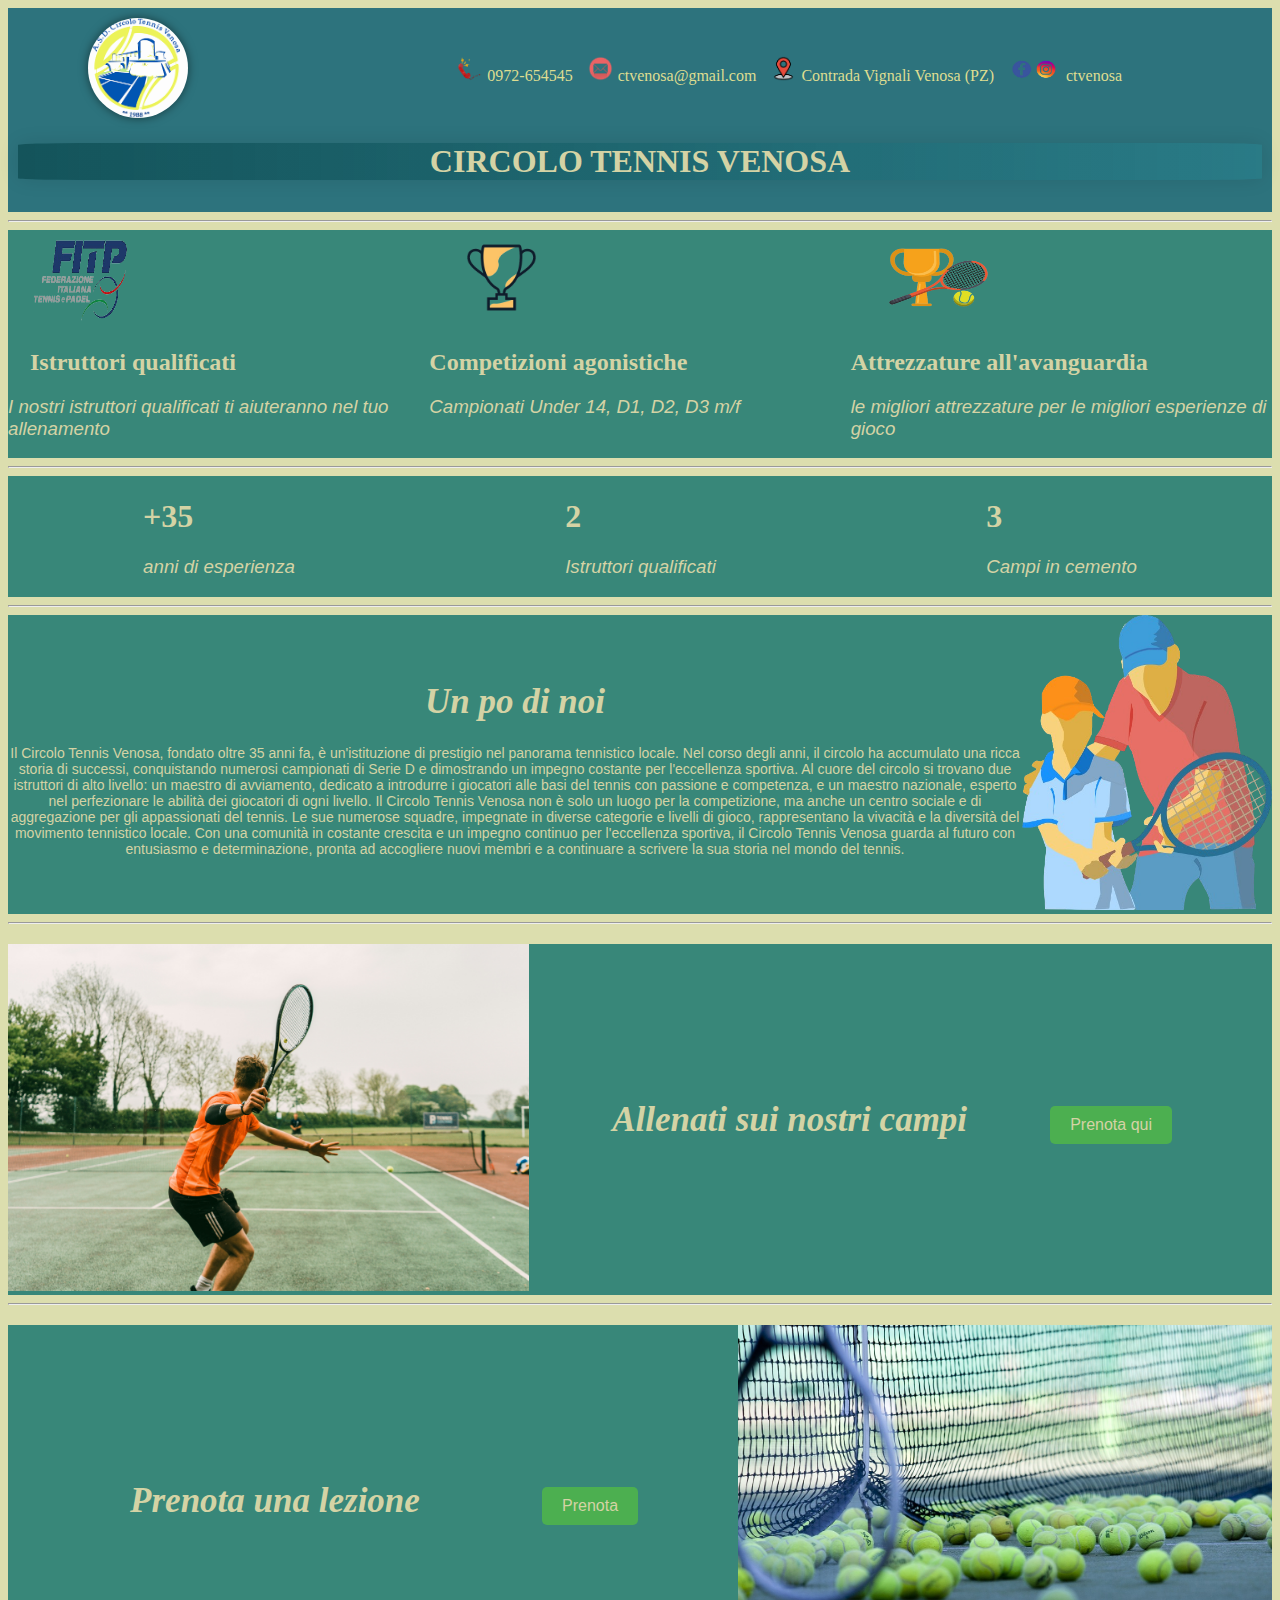
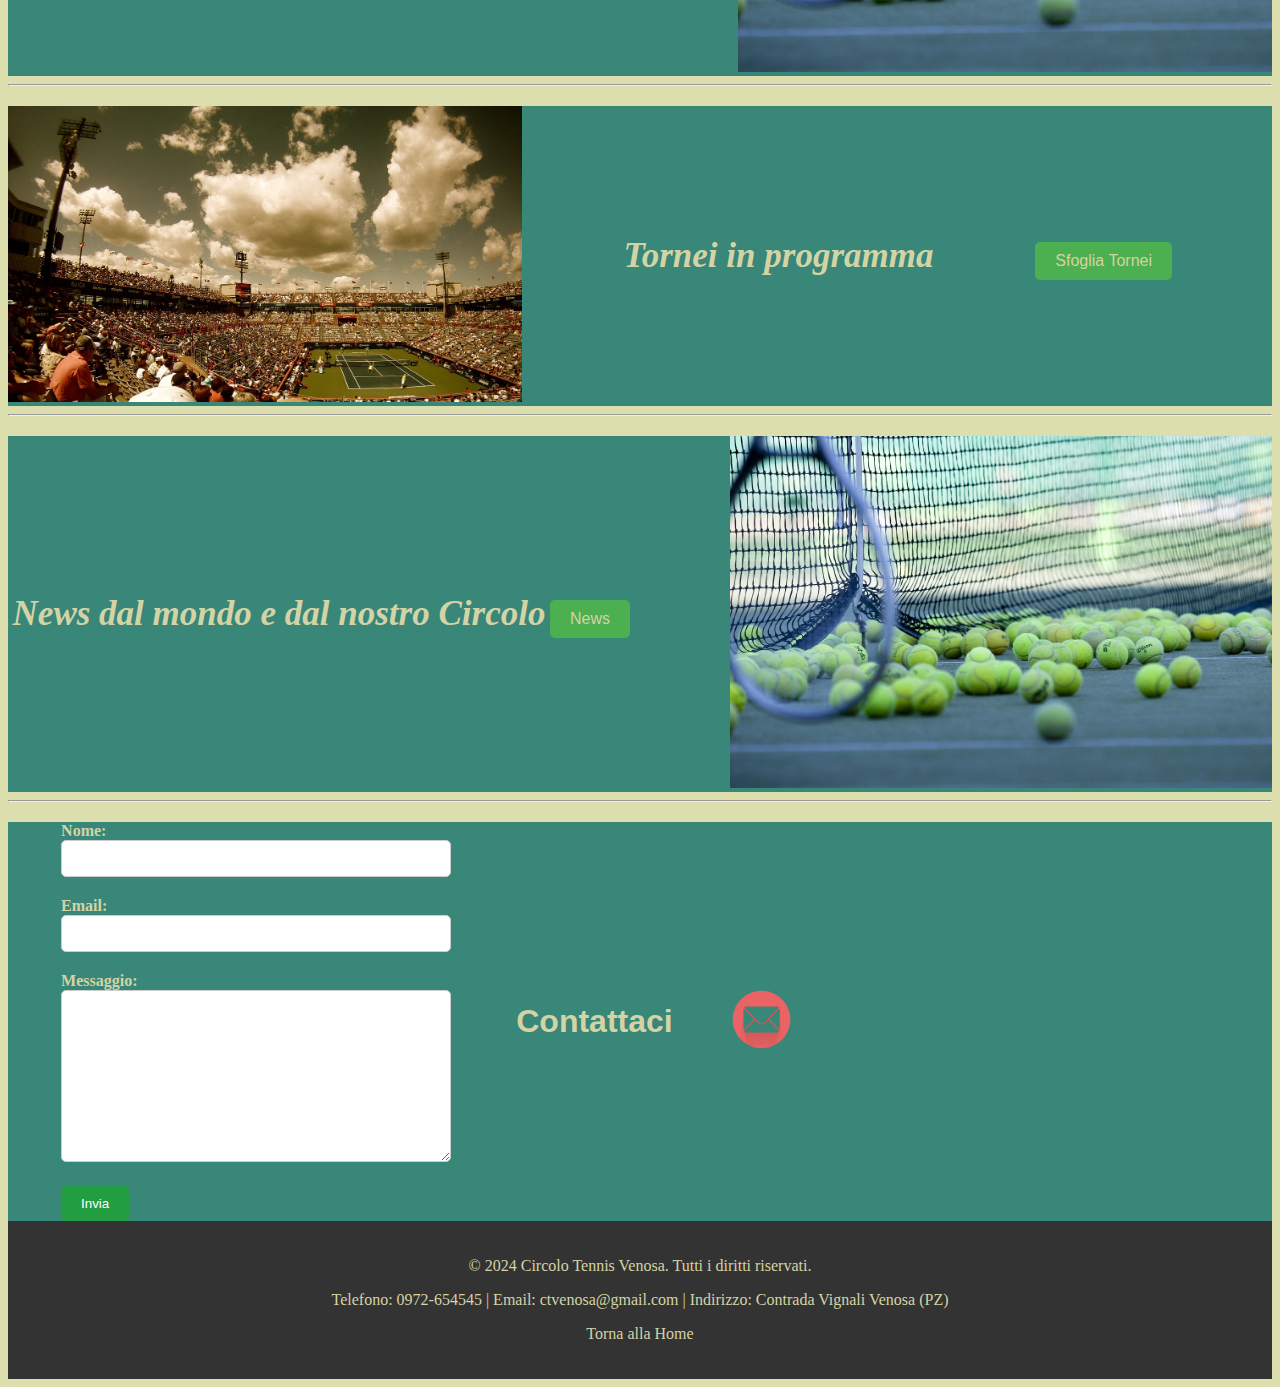
==== commit 384660e6: "little changes" ====
--- a/index.html
+++ b/index.html
@@ -126,15 +126,15 @@
         <div class="section-four">
 
             <div class="text-right-img">
-                <h1>Prenota la tua lezione con un Maestro</h1>
-            </div>
-
-            <div class="btn-two" style="margin-left: 25px;">
-                <button class="button"><a href="Istruttori.html">Prenota la tua lezione qui</a></button>
-            </div>
-
-            <div class="image-tennis-matches">
-                <img src="img/tennis-2100437_1280.jpg" alt="campo da tennis" class="image-section-five">
+                <h1>Prenota una lezione</h1>
+            </div>
+
+            <div class="btn-two">
+                <button class="button"><a href="news.html">Prenota</a></button>
+            </div>
+
+            <div class="image-tennis-matches">
+                <img src="img/tennis-2100437_1280.jpg" alt="campo da tennis" class="image-section-four">
             </div>
 
         </div>
@@ -155,6 +155,8 @@
                 <button class="button"><a href="tornei"></a>Sfoglia Tornei</button>
             </div>
         </div>
+
+        <hr class="divider">
 
 
         <div class="section-four">
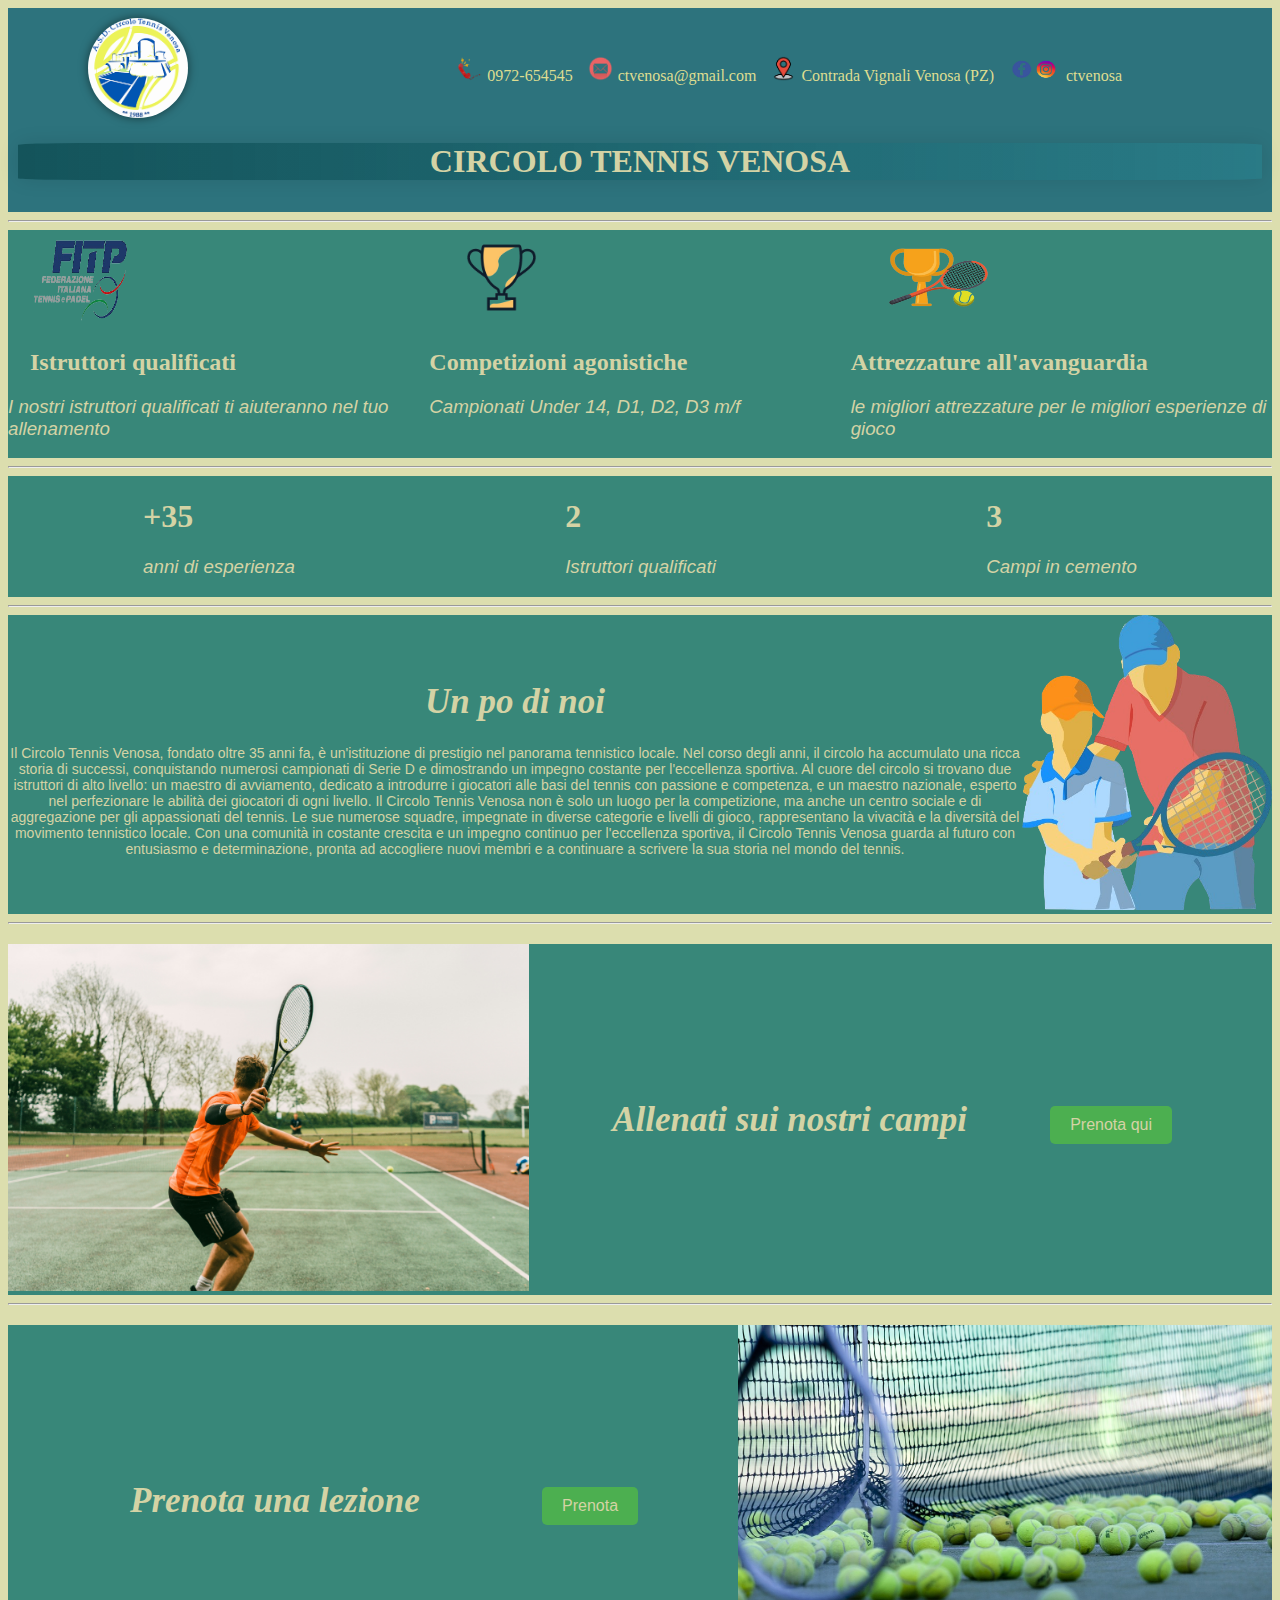
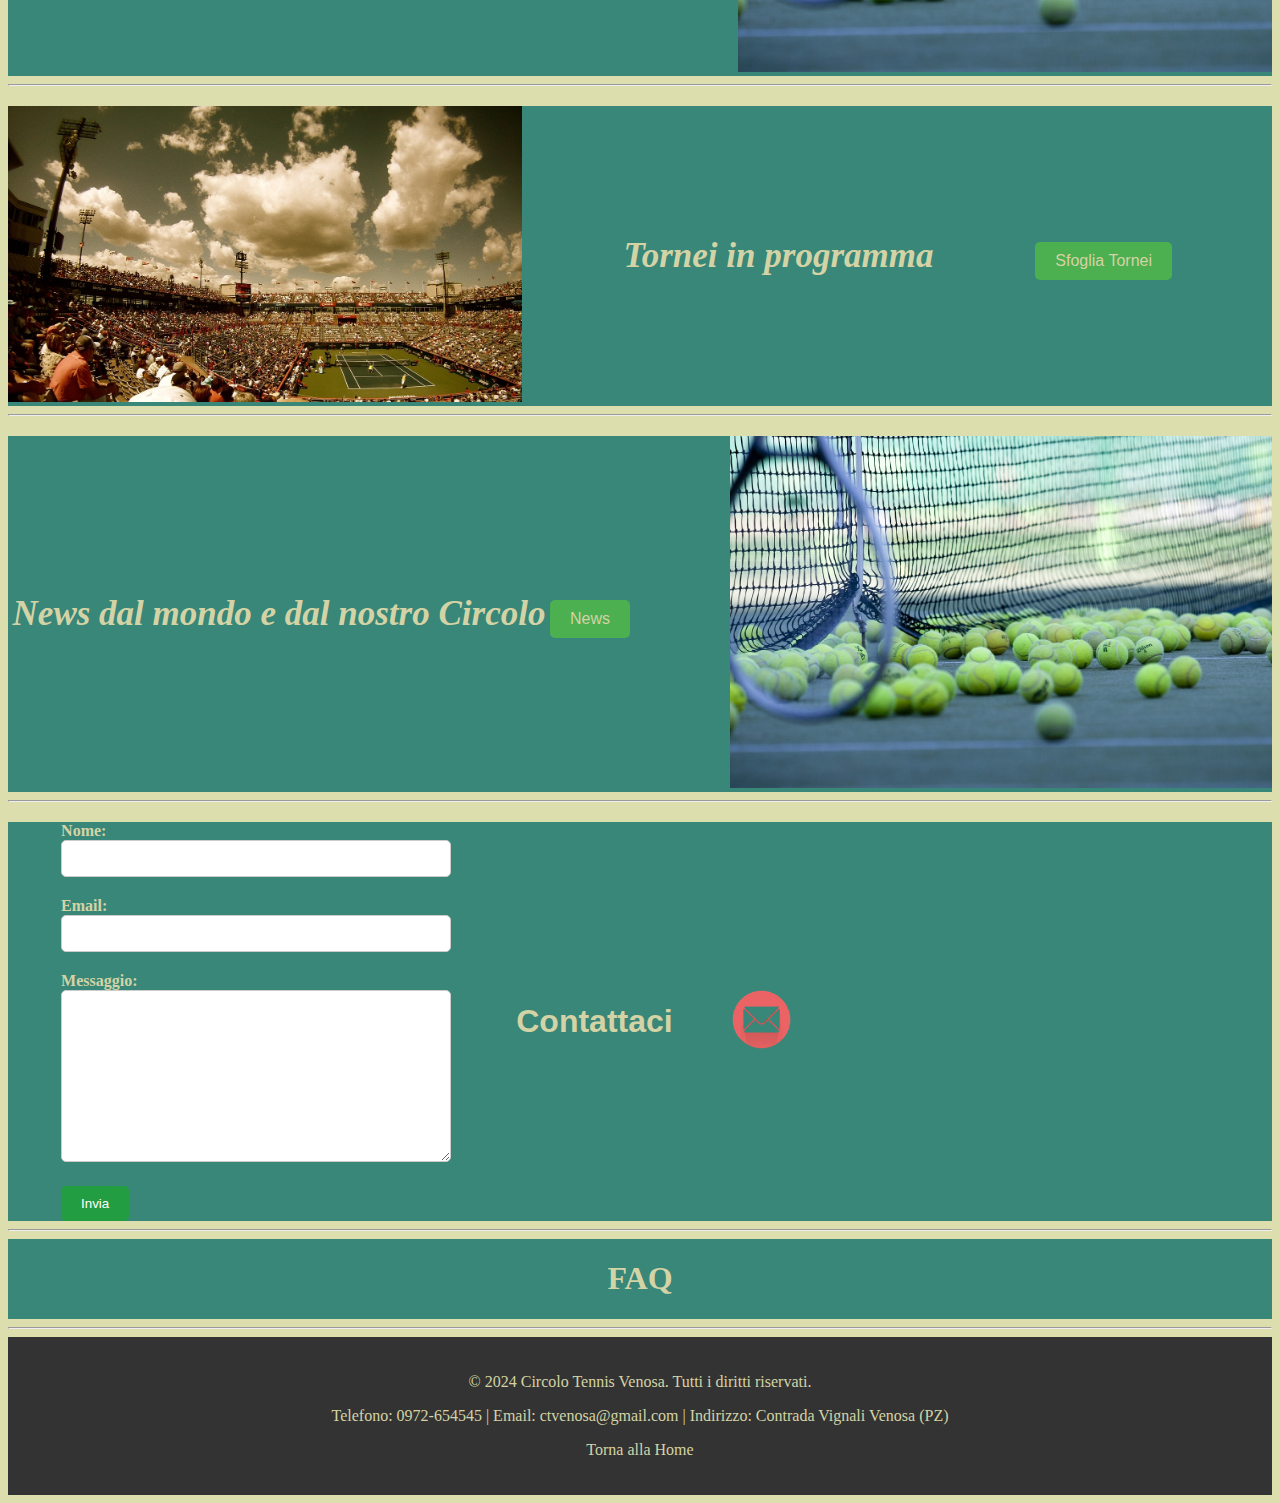
==== commit 4de48602: "litle update" ====
--- a/index.html
+++ b/index.html
@@ -130,7 +130,7 @@
             </div>
 
             <div class="btn-two">
-                <button class="button"><a href="news.html">Prenota</a></button>
+                <button class="button"><a href="Istruttori.html">Prenota</a></button>
             </div>
 
             <div class="image-tennis-matches">
@@ -152,7 +152,7 @@
             </div>
 
             <div class="btn-two">
-                <button class="button"><a href="tornei"></a>Sfoglia Tornei</button>
+                <button class="button"><a href="tornei.html">Sfoglia Tornei</a></button>
             </div>
         </div>
 
@@ -176,41 +176,47 @@
         </div>
 
 
-
+        <hr class="divider">
+
+        <div class="section-four">
+            <div class="form">
+                <form id="contactForm">
+                    <div class="form-group">
+                        <label for="name">Nome:</label>
+                        <input type="text" id="name" name="name" required>
+                    </div>
+                    <div class="form-group">
+                        <label for="email">Email:</label>
+                        <input type="email" id="email" name="email" required>
+                    </div>
+                    <div class="form-group">
+                        <label for="message">Messaggio:</label>
+                        <textarea id="message" name="message" required></textarea>
+                    </div>
+                    <button type="submit">Invia</button>
+                </form>
+            </div>
+
+            <div class="conta">
+                <h1 id="Contattaci">Contattaci</h1>
+            </div>
+
+            <div class="imgtel">
+                <img src="img/email-removebg-preview.png" alt="immagine email" id="em">
+            </div>
+        </div>
+
+        <hr class="divider">
+
+  <div class="section">
+            <h1><a href="faq.html">FAQ</a></h1>
+        </div>
+
+        <hr class="divider">
     </main>
 
 </body>
 
-<hr class="divider">
-
-<div class="section-four">
-    <div class="form">
-        <form id="contactForm">
-            <div class="form-group">
-                <label for="name">Nome:</label>
-                <input type="text" id="name" name="name" required>
-            </div>
-            <div class="form-group">
-                <label for="email">Email:</label>
-                <input type="email" id="email" name="email" required>
-            </div>
-            <div class="form-group">
-                <label for="message">Messaggio:</label>
-                <textarea id="message" name="message" required></textarea>
-            </div>
-            <button type="submit">Invia</button>
-        </form>
-    </div>
-
-    <div class="conta">
-        <h1 id="Contattaci">Contattaci</h1>
-    </div>
-
-    <div class="imgtel">
-        <img src="img/email-removebg-preview.png" alt="immagine email" id="em">
-    </div>
-
-</div>
 
 
 <footer>
--- a/styles.css
+++ b/styles.css
@@ -1,3 +1,6 @@
+
+
+
 .titolo {
     background-color: rgb(56, 135, 121);
     margin-right: 10px;
@@ -78,6 +81,22 @@
     padding: 0 20px;
     /* Spazio laterale della navbar */
 }
+
+.navbar p {
+    display: block;
+    margin-top: 10px; /* Aggiunge un margine superiore tra i paragrafi */
+}
+
+.links {
+    display: flex; /* Applica flexbox ai paragrafi */
+    flex-direction: column; /* Incolonna i paragrafi */
+}
+
+.links p {
+    margin: 5px 0; /* Aggiungi margine tra i paragrafi */
+}
+
+
 
 .menu ul {
     list-style-type: none;
@@ -511,4 +530,96 @@
 
 .imgtel #em {
     width: 65px;
-}+}
+
+/* Stili di base per la pagina FAQ */
+.faq-item .answer {
+    display: none; /* Nascondi le risposte per impostazione predefinita */
+    margin-top: 10px; /* Aggiungi un margine superiore per separare le risposte dalle domande */
+    padding-left: 20px; /* Aggiungi un rientro per evidenziare le risposte */
+}
+
+/* Stile per indicare che la domanda è cliccabile */
+.faq-item .question {
+    cursor: pointer;
+}
+
+.hidden {
+    display: none;
+}
+
+
+/* -------------------------------FAQ------------------------------- */
+
+
+.titles {
+    margin-top: 20vh;
+    margin-bottom: 4rem;
+    text-align: center;
+    color: rgb(209, 213, 134);
+  }
+  
+  .section-center {
+    max-width: 620px;
+    margin: 0 auto;
+  }
+  .question {
+    background: var(--soft-dark-gray);
+    border-radius: var(--radius);
+    padding: 1rem 2rem 0 1.5rem;
+    margin-bottom: 1.5rem;
+  }
+  .question-text {
+    display: flex;
+    justify-content: space-between;
+    align-items: center;
+    padding-bottom: 1rem;
+  }
+  
+  .question-text p {
+    margin-bottom: 0;
+    color: var(--extra-light-gray);
+  }
+  .question-btn {
+    font-size: 1.5rem;
+    background: transparent;
+    border-color: transparent;
+    cursor: pointer;
+    color: var(--extra-light-gray);
+    transition: var(--transition);
+  }
+  
+  .answer {
+    padding: 1rem 0 1.5rem 0;
+    border-top: 1px solid black;
+  }
+  
+  .answer p {
+    margin-bottom: 0;
+  }
+  /* hide text */
+  .answer {
+    display: none;
+  }
+  .show-text .answer {
+    display: block;
+  }
+  
+  .open {
+    color: var(--optional);
+  }
+  .close {
+    color: var(--red);
+    display: none;
+  }
+  .show-text .close {
+    display: inline;
+  }
+  .show-text .open {
+    display: none;
+  }
+
+  
+
+
+
